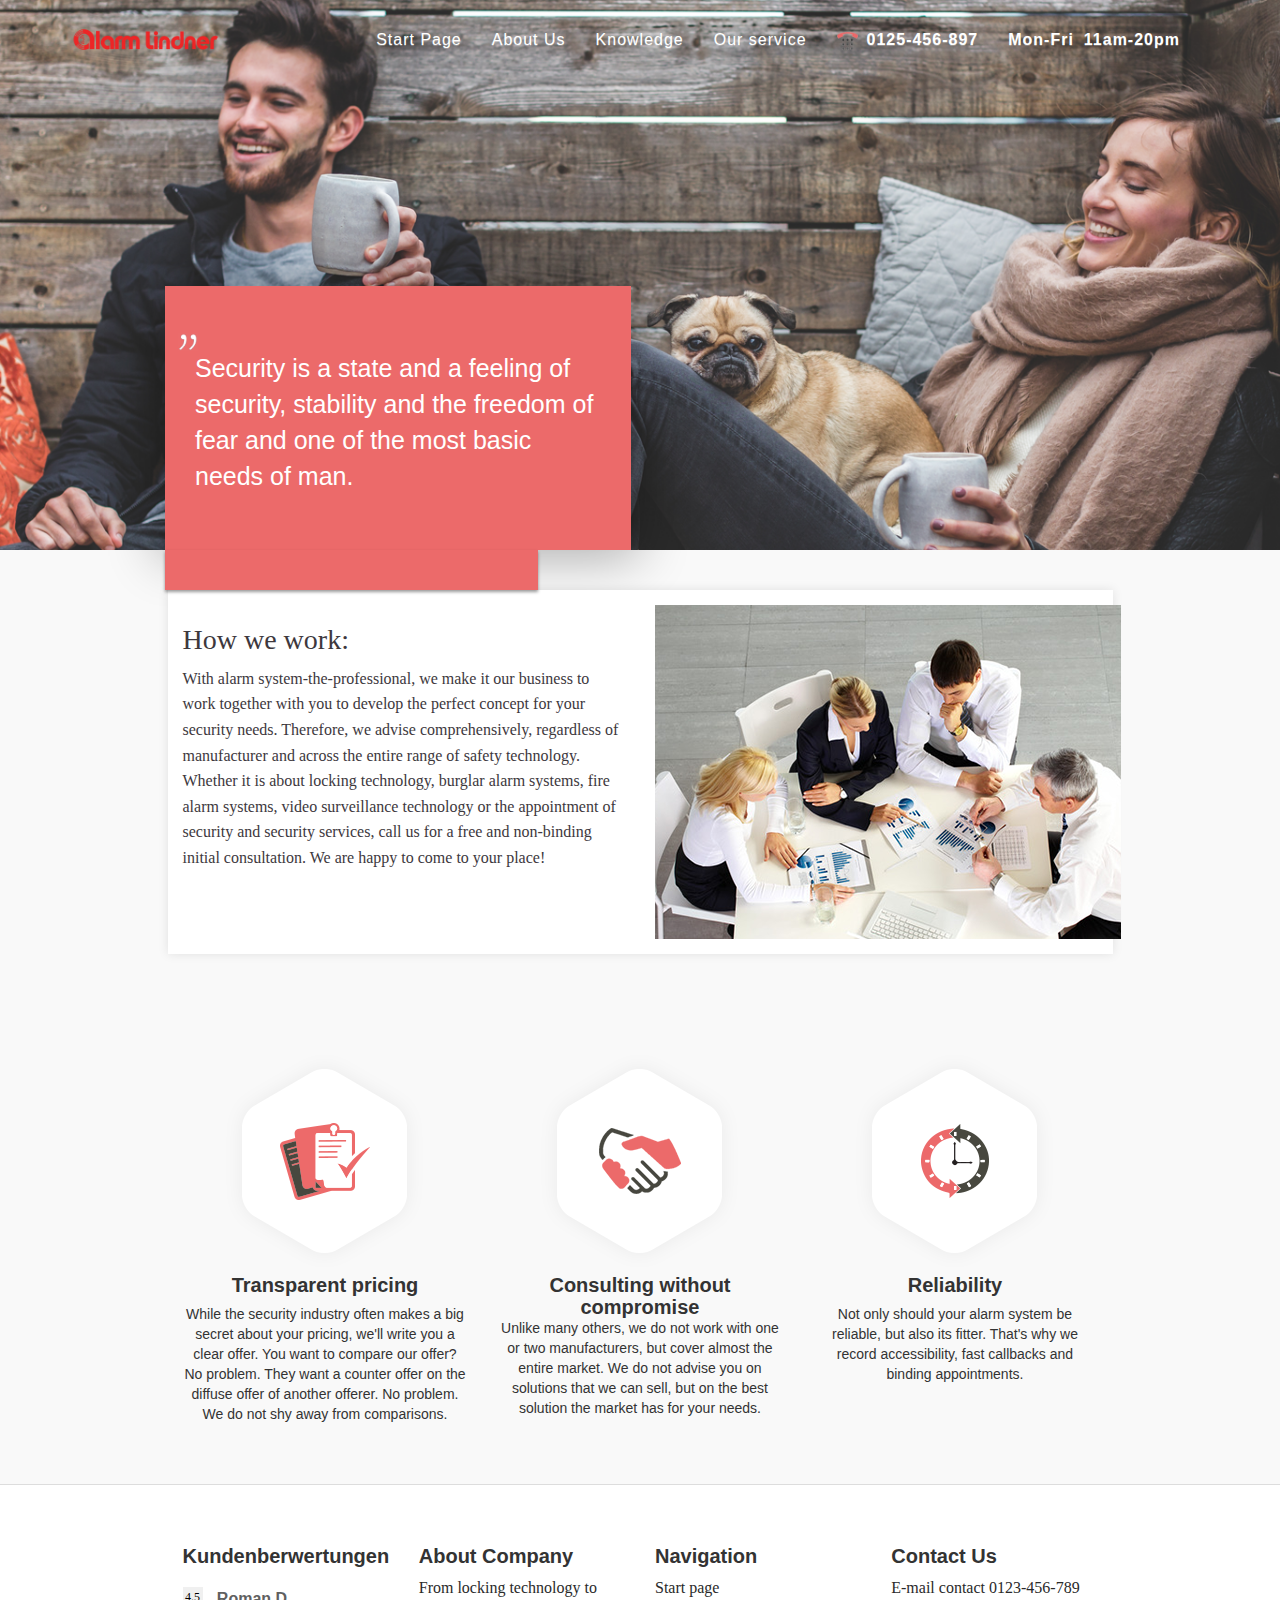
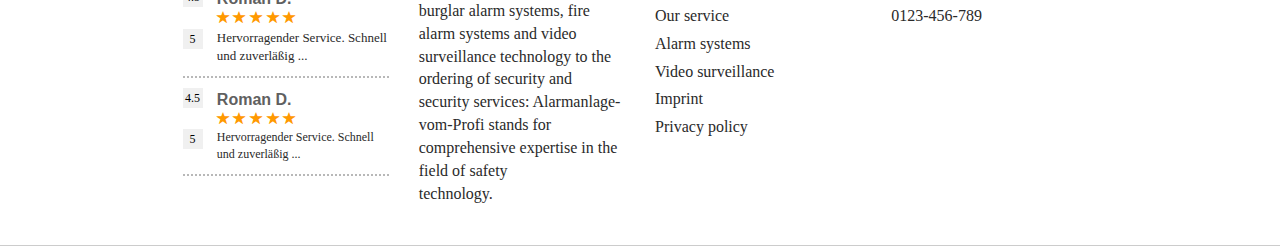
==== about_us.html @ 0653165f "second commit" ====
<!DOCTYPE html>
<html lang="en">
  <head>
    <meta charset="utf-8">
    <meta http-equiv="X-UA-Compatible" content="IE=edge">
    <meta name="viewport" content="width=device-width, initial-scale=1">
    <!-- The above 3 meta tags *must* come first in the head; any other head content must come *after* these tags -->
    <title>About Us</title>

    <!-- Bootstrap -->
    <link href="css/bootstrap.min.css" rel="stylesheet">
    <link href="css/bootstrap-theme.min.css" rel="stylesheet">
	 <link href="font-awesome/css/font-awesome.min.css" rel="stylesheet">
	<link rel="stylesheet" type="text/css" href="css/style.css">
    <!-- HTML5 shim and Respond.js for IE8 support of HTML5 elements and media queries -->
    <!-- WARNING: Respond.js doesn't work if you view the page via file:// -->
    <!--[if lt IE 9]>
      <script src="js/assets/html5shiv.min"></script>
      <script src="js/assets/respond.min"></script>
    <![endif]-->
  </head>
  <body>
	<main class="st-wrapper">
		<header class="st-header">
		<nav class="navbar navbar-default">
			<div class="container">
				<div class="row">
					<div class="col-md-12">
						<!-- Brand and toggle get grouped for better mobile display -->
						<div class="navbar-header">
							<button type="button" class="navbar-toggle collapsed" data-toggle="collapse" data-target="#bs-example-navbar-collapse-1" aria-expanded="false">
								<span class="sr-only">Toggle navigation</span>
								<span class="icon-bar"></span>
								<span class="icon-bar"></span>
								<span class="icon-bar"></span>
							</button>
							<div class="navbar-brand">
								<img src="images/logo.png" class="img-responsive">
							</div>
						</div>
						
						<div class="collapse navbar-collapse menu" id="bs-example-navbar-collapse-1">
							<ul class="nav navbar-nav navbar-right">
								<li><a href="index.html" class="active">Start Page</a></li>
								<li><a href="about_us.html">About Us</a></li>
							
              
              <li class="dropdown">


  <a href="knowledge.html">Knowledge</a>
  <div class="dropdown-content">
    <a href="alarm_system.html">Alarm system</a>
    <a href="video_surveillance.html">Video surveillance</a>
    <a href="fire_alarmsystem.html">Fire alarm system</a>
      <a href="fog_system.html">Fog system</a>
  </div>
</li>


                <li><a href="index.html">Our service</a></li>
                <li><a href="#" class="" style="font-weight: 600;"><span style="padding-right: 5px;"> <img src="images/phn-one.png" style="width: 25px; padding-right: 4px;"></span>0125-456-897</a></li>
                <li><a href="#" style="font-weight: 600;"><span style="padding-right: 10px;">Mon-Fri</span>11am-20pm</a></li>
							</ul>
						</div>
					</div>
				</div>
			</div>
		</nav>
	</header>

	<div class="banner">
		<div class="container">
			<div class="row">
				<div class="outer_wrapper">
					<div class="box_ box-bottom">
						<img src="images/citation.png" class="citation">
						<p class="security">Security is a state and a feeling
						of security, stability and the freedom of fear and one of the most basic needs of man.</p>
					</div>
				</div>
			</div>
		</div>
	</div>
<div class="citationContainer">
</div>
<div class="alrm-system">
  <div class="container">
    <div class="row">
       <div class="col-lg-10 col-lg-offset-1">
         <div class="about-contant">
           <div class="row">
           <div class="col-md-6">
             <div class="colm">
           <h1>How we work:</h1>
         
           <p class="about_p">With alarm system-the-professional, we make it our business to work 
together with you to develop the perfect concept for your security 
needs. Therefore, we advise comprehensively, regardless of 
manufacturer and across the entire range of safety technology. 
Whether it is about locking technology, burglar alarm systems, 
fire alarm systems, video surveillance technology or the appointment 
of security and security services, call us for a free and non-binding 
initial consultation. We are happy to come to your place!
           </p>
             </div>
           </div>
           <div class="col-md-6">
              <div class="colm">
                <div class="about_img">
                  <img src="images/about_img.png">
                </div>
              </div>
           </div>
           </div>
         </div>

<div class="col-xs-12 col-sm-4 col-md-4 col-lg-4">
               <div class="colm">
                    <div class="icon_img">
                        <img src="images/transprent_img.png">
                    <h2>Transparent pricing</h2>
                       <p style="margin-top: 30px;">While the security industry often makes a big secret about your pricing, we'll write you a clear offer. You want to compare our offer? No problem. They want a counter offer on the diffuse offer of another offerer. No problem. We do not shy away from comparisons.
                        </p>   
                </div>
            </div>
        </div>



       <div class="col-xs-12 col-sm-4 col-md-4 col-lg-4">
               <div class="colm">
                    <div class="icon_img">
                        <img src="images/consulting_img.png">
                    <h2>Consulting without compromise</h2>
                       <p style="margin-top: 30px;">Unlike many others, we do not work with one or two manufacturers, but cover almost the entire market. We do not advise you on solutions that we can sell, but on the best solution the market has for your needs.
                      </p>   
                </div>
            </div>
        </div>

        <div class="col-xs-12 col-sm-4 col-md-4 col-lg-4">
               <div class="colm">
                    <div class="icon_img">
                        <img src="images/reliability_img.png">
                    <h2>Reliability</h2>
                       <p style="margin-top: 30px;">Not only should your alarm system be reliable, but also its fitter. That's why we record accessibility, fast callbacks and binding appointments.
                        </p>   
                </div>
            </div>
        </div>

        

                
                
                


       </div>
    </div>
  </div>
</div>

<div class="about footerbott">
</div>
	<!--/.footer open-->

<footer>
    <div class="footer" id="footer">
        <div class="container">
            <div class="row">
               <div class="footergap">
               <div class="col-lg-10 col-lg-offset-1">
                <div class="col-xs-12 col-sm-6 col-md-6 col-lg-3">
									<div class="footerBody">
                    <h2> Kundenberwertungen </h2>
										<div class="ratingPoints">
            
											<div class="col-sm-2" style="padding: 0px;">
    <div class="ratingTop">4.5</div>
</div>
<div class="col-sm-10" style="padding:0px">
  <div class="ratingBottom" style="font-size:16px" color:"#606060"><h3>Roman D.</h3></div>
    
    <div class="ratng">
    	<span class="stars"> 

        <ul style=" color: #f90;">
        <li class="glyphicon glyphicon-star"></li>
        <li class="glyphicon glyphicon-star"></li>
        <li class="glyphicon glyphicon-star"></li>
        <li class="glyphicon glyphicon-star"></li>
        <li class="glyphicon glyphicon-star"></li>
        </ul>
        </span>
      </div>
    
</div>

<div class="col-sm-2" style="padding: 0px;"><div class="ratingTop">5</div></div>
<div class="col-sm-10" style="padding: 0px;">  <p style="font-size:13px" color:"#696868">Hervorragender Service. Schnell und 
													zuverläßig ... </p>
													
</div>

</div>

<div class="ratingPoints">

<div class="col-sm-2" style="padding:0px">
<div class="ratingTop" style="padding: 0px;">4.5</div>
</div>
<div class="col-sm-10" style="padding:0px" >
  <div class="ratingBottom"><h3>Roman D.</h3></div>
    
    <div class="ratng">
    	<span class="stars"> 

      <ul style=" color: #f90;">
      <li class="glyphicon glyphicon-star"></li>
      <li class="glyphicon glyphicon-star"></li>
      <li class="glyphicon glyphicon-star"></li>
      <li class="glyphicon glyphicon-star"></li>
      <li class="glyphicon glyphicon-star"></li>
      </ul>
    </span>
    </div>
    
</div>

<div class="col-sm-2" style="padding:0px"><div class="ratingTop" style="padding:0px">5</div></div>
<div class="col-sm-10" style="padding:0px">  <p style="font-size:12px" color:"#696868"="">Hervorragender Service. Schnell und 
													zuverläßig ... </p>
													
													</div>
	
									</div>
									
									</div>
                </div>
                <div class="col-xs-12 col-sm-6 col-md-6 col-lg-3">
                    <h2>About Company</h2>
                    <ul>
                        <li>  <p>From locking technology to burglar alarm systems,
													fire alarm systems and video surveillance technology to the ordering 
													of security and security services: Alarmanlage-vom-Profi stands for
													comprehensive expertise in the field of safety <br>technology. </p> </li>
                    </ul>
                </div>
                <div class="col-xs-12 col-sm-6 col-md-6 col-lg-3">
                    <h2> Navigation </h2>
                    <ul>
                        <li> <p><a href="index.html"> Start page </a> 	</p></li>
                        <li><p> <a href="index.html"> Our service </a>	</p> </li>
                        <li> <p><a href="alarm_system.html"> Alarm systems </a>	</p> </li>
                        <li><p> <a href="video_surveillance.html"> Video surveillance </a>	</p> </li>
												<li><p> <a href="imprint.html"> Imprint </a> </li>
												<li><p> <a href="privacy_policy.html"> Privacy policy </a>	</p> </li>
											
                    </ul>
                </div>
                <div class="col-xs-12 col-sm-6 col-md-6 col-lg-3">
                    <h2> Contact Us </h2>
                    <p><ul>
                        <li> <p> <a href="#"> E-mail contact 0123-456-789 </a>	</p> </li>
                        <li><p>  <a href="#"> 0123-456-789 </a>	</p> </li>
                 
                    </ul>
										   </p>
                </div>
               </div>
            </div>
            </div>
            <!--/.row--> 
        </div>
        <!--/.container--> 
    </div>
    <!--/.footer-->
</footer>










</main>
  <!-- jQuery (necessary for Bootstrap's JavaScript plugins) -->
    <script src="js/jquery.min.js"></script>
    <!-- Include all compiled plugins (below), or include individual files as needed -->
    <script src="js/bootstrap.min.js"></script>
    <script type="text/javascript">
             $(window).scroll(function() {
      if ($(this).scrollTop() > 1){  
          $('.st-header').addClass("sticky");
        }
        else{
          $('.st-header').removeClass("sticky");
        }
      });
    </script>

  </body>
</html>
---- css/style.css ----
import url('https://fonts.googleapis.com/css?family=Roboto:100,100i,300,300i,400,400i,500,500i,700,700i,900,900i');
import url('https://fonts.googleapis.com/css?family=Source+Sans+Pro:300,400,600,700');
import url('https://fonts.googleapis.com/css?family=Josefin+Sans:400,600,700');
img{
	max-width: 100%;
}
body{
	margin:0px;
	padding: 0px; 
	font-family: 'Source Sans Pro', sans-serif;
	font-weight: 400;
	background-color: #f9f9f9;
}
h2{
	 font-family: 'Source Sans Pro', sans-serif;
	 font-weight: 700;
	 font-size: 20px;
	 margin: 0;
	 width: 100%;
	 float: left;
}
h3{
	font-family: 'Source Sans Pro', sans-serif;
	font-size: 16px;
    width: 100%;
    float: left;
    margin: 0;
    line-height: 23px;
    font-weight: 400;
    color: #2a2a2a;
}
*{
	margin:0px;
	padding:0px;
	-webkit-box-sizing:border-box;
	-moz-box-sizing:border-box;
	-ms-box-sizing:border-box;
	-o-box-sizing:border-box;
	box-sizing:border-box;
}

.alarm-contant .colm{
    width: 100%;
   float: left;
  

}
.alarm-contant .colm .img-sec{
    width: 100%;
    float: left;
}
.alarm-contant .colm .img-sec img{
    width: 100%;
    float: left;
}
.alarm-contant .row{
    display: table;
}
.alarm-contant .col-md-6{
    display: table-cell;
    vertical-align: middle;
    float: none;
}


.st-wrapper{
	width: 100%;
	float:left;
}
.st-header{
    width: 100%;
    position: absolute;
    z-index: 9999;
   
}
.st-header.sticky{
    width: 100%;
    position: fixed;
    box-shadow: 0 0 10px rgba(0,0,0,0.1);
    z-index: 9999;
}
.st-header .navbar-default{
	margin:0px;
	border:none;
	box-shadow:none;
	background: transparent;
    border-radius: 0;
	
}
.st-header.sticky .navbar-default{
   background-color: #fff;  
 
}
.navbar-header .navbar-brand{
	padding: 25px 15px;
	height:auto;
}
.navbar-header .navbar-brand img{
	width: 150px;
    height: auto;
    float: left;
}
.collapse.navbar-collapse ul{
	margin:15px 0px;
}
.collapse.navbar-collapse ul li a:hover{
	color:#161616;

}
.collapse.navbar-collapse ul li a{
	font-weight: 400;
    font-size: 16px;
    letter-spacing: 1px;
   font-family: 'Source Sans Pro', sans-serif;
   color: #fff;
}
.st-header.sticky .collapse.navbar-collapse ul li a{
    color: #ec6a6a;
    background-color: #fff;
   
}

.dropdown-content {
    display: none;
    position: absolute;
    background-color: #ec6a6a;
    min-width: 160px;
    box-shadow: 0px 8px 16px 0px rgba(0,0,0,0.2);
    z-index: 1;
}



.st-header.sticky .collapse.navbar-collapse ul li a:hover{
    color:#161616;
}

/*--index open here--*/

.collapse.navbar-collapse ul li .dropdown-menu>li>a {
    display: block;
    padding: 3px 20px;
    clear: both;
    font-weight: 400;
    line-height: 1.42857143;
    color: #3b3b3b;
    white-space: nowrap;
}




.navbar-nav>li>.dropdown-menu {
    margin-top: 0;
    border-top-left-radius: 0;
    border-top-right-radius: 0;
}

.navbar-right .dropdown-menu {
    right: 0;
    left: auto;
}


.bekanntlogo{
	
	background-color: rgb(204, 204, 204);
    width: 100%;
    float: left;
	margin-top:75px;
}


.bekanntlogo ul {
    width: 100%;
    float: left;
    text-align: center;
}

.bekanntlogo ul li {
    display: inline-block;
    padding: 15px 15px;
}

.bekanntlogo li {
    display: inline;
}


/*--index end here--*/



/*--header end here--*/

.banner{
	background: url(../images/baner.png) top center no-repeat;
	height: 550px;
	width: 100%;
	background-size:cover; 
    width:100%;
    position: relative;
}




.banner1{
	background: url(../images/alarmanlage_2.jpg) top center no-repeat;
	height: 550px;
	width: 100%;
	background-size:cover; 
    width:100%;
    position: relative;
}

.banner2{
	background: url(../images/camerabg.jpg) top center no-repeat;
	height: 550px;
	width: 100%;
	background-size:cover; 
    width:100%;
    position: relative;
}


.banner-box .input-hidden {
  position: absolute;
  left: -9999px;
}
.banner-box input[type=radio]:checked + label {
  border: 2px solid #ec6a6a;
  
}
.banner-box input[type=radio] + label {
  
  width: 100%;
  height: 113px;
  transition: 500ms all;
  background-color: #f9f9f9;
  position: relative;
  cursor: pointer;
  margin-bottom: 15px;
}
.banner-box input[type=radio] + label>img{
	position: absolute;
	top: 0;
	bottom: 0;
	left: 0;
	right: 0;
	margin: auto;
}
.banner-box input[type=radio] + label:hover{
	border: 2px solid #ec6a6a;

}
.banner-box{
	width: 460px;
    margin: auto;
    background-color: #fff;
    padding: 30px;
    /*height: 365px;*/
    position: absolute;
    top: 20%;
  
    left: 0;
    right: 0;

}
.banner-box h1{
	font-family: 'Josefin Sans', sans-serif;
	font-weight: 700;
	font-size: 21px;
	margin: 0 0 25px 0;
	text-align: center;width: 100%;
	float: left;
}
.banner-box h2{
	text-align: center;
}
.banner-box .btnsec{
	width: 100%;
    float: left;
    text-align: center;
}
.banner-box .btnsec button{
	border: none;
    background-color: #ec6a6a;
    margin: 20px 0 0 0;
    width: 216px;
    font-size: 14px;
    text-transform: uppercase;
    color: #fff;
    float: none;
    height: 50px;
}
.banner-box .btnsec button:hover{
	background-color: #e24e4e;
}
.banner-bottom{
	width: 100%;
	float: left;
	background-color: #fff;
}
.banner-bottom .image-sec{
	width: 100%;
	float: left;
	text-align: center;
	padding: 23px 0px;
}
/*services section css include here*/
.alrm-srvc{
	width: 100%;
	float: left;
	background-color: #f9f9f9;
	padding: 70px 0px
}
.alrm-srvc h1{
	width: 100%;
	float: left;
	text-align: center;
	color: #010101;
	font-size: 28px;
	font-family: 'Source Sans Pro', sans-serif;
	line-height: 39px;
    margin-bottom: 70px;
    margin-top: 0;

}
.alrm-srvc ul{
	width: 100%;
    float: left;
    list-style-type: none;
}
.alrm-srvc ul li{
	width: 100%;
	float: left;
}
.alrm-srvc ul li .leftsec{
	width: 50%;
    float: left;
    display: table;
    vertical-align: middle;
    padding-right: 35px;
}
.alrm-srvc ul li .leftsec .textsec{
	width:auto;
    display: table-cell;
    vertical-align: middle;
    height: min-content;

}
.alrm-srvc ul li .leftsec .textsec h2{
	text-align: right;
}
.alrm-srvc ul li .leftsec .textsec h3{
	text-align: right;
	
}
.alrm-srvc ul li .leftsec .image-sec{
	width: 172px;
	float: left;
	padding-left: 22px;
}
.alrm-srvc ul li .rightsec{
	width: 50%;
	float: right;
	display: table;
    vertical-align: middle;
    padding-left: 35px;
}
.alrm-srvc ul li .rightsec .textsec{
	width:auto;
    display: table-cell;
    vertical-align: middle;
    height: min-content;
}
.alrm-srvc ul li .rightsec .image-sec{
	width: 172px;
	float: left;
	padding-right: 22px;
	text-align: right;
}
.alrm-srvc ul li .rightsec .textsec h2{
	text-align: left;
}
.alrm-srvc ul li .rightsec .textsec h3{
	text-align: left;
	line-height: 23px;
}
/*vedio section include here*/
.vedio-section{
	width: 100%;
    float: left;
    background-color: #f9f9f9;
}
.vedio-section a{
	width: 100%;
    float: left;
    color: #e01717;
    text-decoration: none;
}
.vedio-section a h5{
	font-family: 'Source Sans Pro', sans-serif;
    font-size: 16px;
}
.vedio-section p{
	width: 100%;
	float: left;
	color: #939393;
	margin: 10px 0 15px 0;
    font-family: 'Source Sans Pro', sans-serif;
}
.vedio-section .vedio-main{
	width: 100%;
	float: left;
	position: relative;
}
.vedio-section .vedio-main .imgtop{
	position: absolute;
    left: 0;
    top: 1px;
}
.vedio-section .vedio-sec{
	background-color: #fff;
    width: calc(100% - 99px);
    float: right;
    position: relative;
    padding: 13px;
    box-shadow: 0 0 10px rgba(0,0,0,0.1);
}
.vedio-section .vedio-sec .image-sec{
	width: 50%;
    float: left;
    position: relative;
    left: -115px;
}
.vedio-section .vedio-sec .image-sec img{
	width: 480px;
    height: 250px;
}
.vedio-section .vedio-sec .text-sec{
	width: 50%;
	float: left;
	padding-top: 10px;
}
/*alarm section include here*/
.alarm-section{
	width: 100%;
    float: left;
    background-color: #f9f9f9;
    padding-top: 70px;
}
.alarm-section a{
	width: 100%;
    float: left;
    color: #e01717;
    text-decoration: none;
}
.alarm-section a h5{
	font-family: 'Source Sans Pro', sans-serif;
    font-size: 16px;
}
.alarm-section .alarm-main{
	width: 100%;
	float: left;
	position: relative;
}
.alarm-section .alarm-main .imgtop{
	position: absolute;
	top: 0px;
	right: 2px;
}
.alarm-section .alarm-sec{
	background-color: #fff;
    width: calc(100% - 99px);
    float: left;
    position: relative;
    padding: 13px;
    box-shadow: 0 0 10px rgba(0,0,0,0.1);
}
.alarm-section .alarm-sec .image-sec{
	width: 50%;
    float: left;
    position: relative;
    right: -115px;
}
.alarm-section .alarm-sec .image-sec img{
	width: 480px;
    height: 250px;
}
.alarm-section .alarm-sec .text-sec{
	width: 50%;
	float: left;
	padding: 10px 0 0 10px;
}
.alarm-section p{
	width: 100%;
	float: left;
	color: #939393;
	margin: 10px 0 15px 0;
    font-family: 'Source Sans Pro', sans-serif;
}
/*alrm system page css include here*/
.alrm-system{
	width: 100%;
	float: left;
	padding: 30px 0px;
}
.alrm-system .alarm-contant{
	width: 100%;
    float: left;
    background-color: #fff;
    padding: 15px;
    box-shadow: 0 0 10px rgba(0,0,0,0.1);
    border-bottom: 1px solid #ec6a6a;
    margin: 15px 0;
}
.alrm-system .alarm-contant h1{
	font-size: 20px;
	color: #0e0e0e;
	font-family: 'Source Sans Pro', sans-serif;
	width: 100%;
	float: left;
	margin: 0;
	font-weight: 700;
}
.alrm-system .alarm-contant .headingtop{
	width: 100%;
    float: left;
    position: relative;
}
.alrm-system .alarm-contant .headingtop:before{
	content: '';
    position: absolute;
    height: 100%;
    width: 2px;
    left: -6px;
    top: 0px;
    background: #ec6a6a;
}
.alrm-system .alarm-contant p{
	font-size: 16px;
	line-height: 25px;
	width: 100%;
	float: left;
	margin: 15px 0;
	font-family: 'Source Sans Pro', sans-serif;
    font-weight: 400;
    color:#2a2a2a;
}


/*fire alrmsystem */


/*.img-sec{
	width: 100%;
    float: left;
    margin-top: 24px;
}*/



/*fire alrmsystem  end*/



/* knowledge page*/



/*fire alrmsystem  end*/


/*about us page*/




.banner .outer_wrapper{
	width: 100%;
    display: table;
    position: relative;
    height: 550px;
}
.banner .outer_wrapper .box_{
	width: 466px;
    background-color: #ec6a6a;
    padding: 30px;
    height: 264px;
    position: absolute;
    bottom: 0;
    left: 110px;
	top: auto;
}
.banner .outer_wrapper .box_:after{
	content: '';
    position: absolute;
    width: 80%;
    height: 40px;
    background-color: #ec6a6a;
    left: 0;
    bottom: -40px;
    z-index: 999;
    box-shadow: 0px 2px 3px rgba(0, 0, 0, 0.4);
}




 .about-contant {
    width: 100%;
    float: left;
    background-color: #fff;
    padding: 15px;
    box-shadow: 0 0 10px rgba(0,0,0,0.1);
    margin: 95px 0;
 }

.about_img {
	width: 100%;
    float: left;
}

.alrm-system {
    width: 100%;
    float: left;
    padding: 60px 0px 50px 0px;
	}


.about_p{
	font-size: 16px;
	 font-family: "Source Sans Pro";
	font-weight: 500;
	color:#3d383d;
    line-height: 160%
	}


.icon_img {
    text-align: center;
}

 
.colm h1 {
	font-size: 28px;
	 font-family: "Source Sans Pro";
	font-weight: 500;
	color:#3d383d;
  
	}


	.box_{
	width: 466px;
    margin: auto;
    background-color:#ec6a6a;
    padding: 30px;
    height: 264px;
    position: absolute;
    top: 367px;
    bottom: 0;
    left: 201px;
	box-shadow: 0 0 49.59px 7.41px rgba(0,0,0,.32);
	}

	.box_ h2{
	font-family: 'Source Sans Pro';
    margin: 0;
    color: #fff;
    text-align: -webkit-match-parent;
    float: left;
    width: 100%;
	vertical-align: middle;

	}
	.security {
    width: 100%;
    float: left;
    font-size: 25px;
    color: #fff;
	}


	.citation{
	    width: 20px;
    margin-left: -17px;
    margin-top: 17px;
}
.citationContainer {
    width: 100%;
    padding: 50px;
    margin-top: -215px;
    font-size: 21px;
    color: #fff;
    background-color: #06b1c9;
}

/*  about pag end*/




/*Florian  process 1st multi page*/

#ex1Slider .slider-selection {
	background: #575757;
	}



.med input[type=text], select {
    width: 155px;
    padding: 12px 20px;
    margin: 8px 0;
    display: inline-block;
    border: 1px solid #ccc;
    border-radius: 4px;
    box-sizing: border-box;
}


.med{
	text-align: center;
    
}






/*Florian  process 1st multi page end*/

.boxsize_inner{
	width: 100%;float: left;
}




/*Florian  process 2rd multi page*/

.banner-box2nd {
   widows: 100%;
   float:left;
    margin: auto;
    background-color: #fff;
    padding: 30px;
    height: 491px;
	width: 960px;
    position: absolute;
    top: 0;
    bottom: 0;
    left: 0;
    right: 0;
	box-shadow: 0 0 49.59px 7.41px rgba(0,0,0,.32);
}
.bgcolor {
	background-color: #efefef;
	width: 100%;
	float: left;
	height: 56px;
	margin-top: 85px;
}
	
.boxsize {

	width: 100%;
	float: left;    
    transition: 500ms all;
    background-color: #f9f9f9;
    position: relative;
    cursor: pointer;
    margin-bottom: 15px;
	padding: 20px 10px;
    
}

.dropbtn {
   
    color: white;
    padding: 16px;
    font-size: 16px;
    border: none;
    cursor: pointer;
}

.dropdown {
    position: relative;
    display: inline-block;
}

.dropdown-content {
    display: none;
    position: absolute;
    background-color: #ec6a6a;
    min-width: 160px;
    box-shadow: 0px 8px 16px 0px rgba(0,0,0,0.2);
    z-index: 1;
}

.dropdown-content a {
    color: black;
    padding: 12px 16px;
    text-decoration: none;
    display: block;
}

.dropdown-content a:hover {background-color: #f1f1f1}

.dropdown:hover .dropdown-content {
    display: block;
}

.dropdown:hover .dropbtn {
    background-color: #fff;
	color: #000;
}


.banner-box .btncon {
    width: 100%;
    float: left;
    text-align: center;
    margin-top: 26px;
}


.banner-box .btncon button {
    border: none;
    background-color: #ec6a6a;
    margin: 20px 0 0 0;
    width: 216px;
    font-size: 14px;
    text-transform: lowercase;
    color: #fff;
    float: none;
    height: 50px;
	}


.banner-box input[type=radio] + label {
    width: 100%;
    height: 90px;
    transition: 500ms all;
    background-color: #f9f9f9;
    position: relative;
    cursor: pointer;
    margin-bottom: 15px;
}


.boxsize input[type=radio] + label {
    width: 100%;
    height: 150px;
    transition: 500ms all;
    background-color: #f9f9f9;
    position: relative;
    cursor: pointer;
    margin-bottom: 15px;
}




/*Florian  process 5th multi page end*/


.kfwContainer.small, small {
    font-size: 100%;
}


.formFinalFormHeader {
    text-align: center;
	}


table {
    background-color: transparent;
}

table {
    border-spacing: 0;
    border-collapse: collapse;
	}


tbody {

    box-sizing: border-box;
}


.registerForm td {
    padding: 8px;

}

.registerForm input[type=radio] {
    box-sizing: border-box;
    padding: 0;	
	margin: 4px 0 0;
    margin-top: 1px\9;
    line-height: normal;
	}

.registerForm tr {
    box-sizing: border-box;

}


.form-control {
    width: 100%;
    height: 34px;
    padding: 6px 12px;
    background-color: #fff;
    background-image: none;
    border: 1px solid #ccc;
    border-radius: 4px;
    box-shadow: inset 0 1px 1px rgba(0,0,0,.075);
    transition: border-color .15s ease-in-out,box-shadow .15s ease-in-out;
}

.form-control, output {
    display: block;
    font-size: 14px;
    line-height: 1.42857143;
    color: #555;
}

span.competentheding{
	    font-size: 16px;
    font-family: Source Sans Pro;
    font-weight: 500;
}
.formFinalForm {
    height: 490px;
    padding: 20px;
    background-color: #f8f8f8;
}



.btn-group-lg>.btn, .btn-lg {
    padding: 10px 16px;
    font-size: 18px;
    line-height: 1.3333333;
    border-radius: 0;
}

.btn-primary {
    color: #fff;
    background-color:  #ec6a6a;
    border-color:  #ec6a6a;
}

.btn {
    display: inline-block;
    padding: 6px 12px;
    margin-bottom: 0;
    font-size: 14px;
    font-weight: 400;
    line-height: 1.42857143;
    text-align: center;
    white-space: nowrap;
    vertical-align: middle;
    -ms-touch-action: manipulation;
    touch-action: manipulation;
    cursor: pointer;
    -webkit-user-select: none;
    -moz-user-select: none;
    -ms-user-select: none;
    user-select: none;
    background-image: none;
    border: 1px solid transparent;
    border-radius: 0;
}




.btn-primary.active.focus, .btn-primary.active:focus, .btn-primary.active:hover, .btn-primary:active.focus, .btn-primary:active:focus, .btn-primary:active:hover, .open>.dropdown-toggle.btn-primary.focus, .open>.dropdown-toggle.btn-primary:focus, .open>.dropdown-toggle.btn-primary:hover {
    color: #fff;
    background-color:#bd3c3c;
    border-color: #bd3c3c;
}




.button#submit .btn-group-lg>.btn, .btn-lg {
    padding: 10px 16px;
    font-size: 18px;
    line-height: 1.3333333;
    border-radius: 0;
}

.btn-primary {
    color: #fff;
    background-color: #ec6a6a;
    border-color: #ec6a6a;
}


button {
    overflow: visible;
}

.button {
    padding: 1px 6px;
}


.tableContainer div {
    outline: none;
}


.formFinalFormHeader h2{

    font-size: 20px;
	margin-top: 0;
    margin-bottom: 40px;
}


.uspTable td {
    padding: 5px;
    font-size: 14px;
}


.formFinalUsp {
    height: 490px;
    padding: 20px;
    background-color: #fff;
}
    
.formSpacer {
    width: 100%;
    border-top: 1px solid #ccc;
}
.formSpacer hr {
    margin-top: 20px;
    margin-bottom: 20px;
    border: 0;
    border-top: 1px solid #f8f8f8;
}
 
.formSpacer hr {
    height: 0;
    box-sizing: content-box;
}

.statementTable td {
    padding: 5px;
}

.statementTable td{
		box-sizing: border-box;
}


.kfwContainer {
    padding: 10px;
    margin-top: 20px;
    background-color: #f8f8f8;
}

.kfwContainer table {
    width: 100%;
}


tbody {
    display: table-row-group;
    vertical-align: middle;
    border-color: inherit;
}


.picprofile{

width: 76px;
}

.kfwContainer td {
    padding: 5px;
    vertical-align: top;
}




/*Florian  process 5th multi page end*/
	
/*Florian  imprint page open*/

.alrm-system .alarm-contant .imprint_1{
    font-size: 16px;
    font-family: Source Sans Pro;
}


.imprint { 
    color:#ec6a6a
    }


.imprint a {
    color: #ec6a6a;
    text-decoration: none;
}

.imprint_alrm-system {
    width: 100%;
    float: left;
    padding: 100px 0px 50px 0px;
}



   .hedingdata h2 {
   font-family: 'Source Sans Pro', sans-serif;
    font-weight: 700;
    font-size: 20px;
    margin: 0;
    width: 100%;
    float: left;
    margin-top: 37px;
}

/*Florian  imprint page end*/


/*Florian  process 2rd multi page*/
/*  footer pag open*/ 


.footergap {
    width: 100%;
    float: left;
    margin: 60px 0px;
}
.footorbo{
	margin-top: 60px
	}


.full {
    width: 100%;    
}
.gap {
	height: 30px;
	width: 100%;
	clear: both;
	display: block;
}
.footer {
	background: #fff;
	height: auto;
	padding: 0px 0px;
	position: relative;
	width: 100%;
	border-bottom: 1px solid #CCCCCC;
	border-top: 1px solid #DDDDDD;
	width: 100%;
	float: left;
}
.footer p {
	margin: 0;
	    font-size: 16px;
    font-family: Source Sans Pro;
    color: #2a2a2a;
}
.footer img {
	max-width: 100%;
}

.footer ul {
	font-size: 13px;
	list-style-type: none;
	margin-left: 0;
	padding-left: 0;
	margin-top: 15px;
	color: #2a2a2a;
	margin: 0;
    padding: 0;
}
.footer ul li a {
	padding: 0 0 5px 0;
	display: block;
}
.footer a {
	color: #2a2a2a;
}
.footer h3{
	font-weight: 600;
    color: #606060;
}
.footer h2{
	margin-bottom: 10px;
}
.supportLi h4 {
	font-size: 20px;
	font-weight: lighter;
	line-height: normal;
	margin-bottom: 0 !important;
	padding-bottom: 0;
}

.ratingPoints a{
	
	margin-left: 36px;
    font-size: 14px;
    font-weight: 700;
    color: #606060;
    font-family: Source Sans Pro;
}
.ratingPoints span {
    height: 12px;
    vertical-align: middle;
    background-color: hsla(0, 0%, 80%,.3);
}


.ratingRow .ratingText {
    display: inline-block;
    padding-left: 5px;
    font-size: 10px;
}

.stars {
    color: #f90;
}

.glyphicon {
    position: relative;
    top: 1px;
    display: inline-block;
    font-family: Glyphicons Halflings;
    font-style: normal;
    font-weight: 400;
    line-height: 1;
    -webkit-font-smoothing: antialiased;
    -moz-osx-font-smoothing: grayscale;
}

.ratingTop {
    height: 20px;
	width: 20px;
    vertical-align: middle;
    background-color: hsla(0,0%,80%,.3);
    font-size: 12px;
    font-family: Source Sans Pro;
    font-weight: 500;
	color: #000000;
	padding: 0px;
	text-align:center;
	line-height: 20px;
}



.ratingRow {
    color: #999;
}

    .footerHeader{
	height: 40px;
    text-align: left;
}

.ratingRow .ratingText {
    display: inline-block;
    padding-left: 5px;
    font-size: 10px;
	}


	.ratingPoints {

    width: 100%;
    float: left;
	padding: 0px;
	border-bottom: 2px dotted #b8b8b8;
	padding:10px 0px;
	}

	.footer a:hover {
   color: #ec6a6a;
   text-decoration :none;

	}


/*.collapse.navbar-collapse.menu ul li a{color:#fff;}*/

/*.collapse.navbar-collapse.menu ul li a:hover { color:#fff;}*/


.navbar-default .menu .navbar-nav>.open>a,.navbar-default .menu .navbar-nav>.open>a:focus,.navbar-default .menu .navbar-nav>.open>a:hover { background-color:#ec6a6a; color:#fff; background-image:none;}

.menu .dropdown-menu>li>a:focus,.menu .dropdown-menu>li>a:hover  { background-color:#ec6a6a; color:#fff; background-image:none;}


/*footer-bottom end*/


/*/////-----------------index 12/1/2017----------------\\\\\*/



/*li.dropbtn {
    background-color: #4CAF50;
    color: red;
    padding: 16px;
    font-size: 16px;
    border: none;
    cursor: pointer;
}*/

/*li.dropdown {
    position: relative;
    display: inline-block;
}*/

/*li.dropdown-content {
    display: none;
    position: absolute;
    background-color: #ec6a6a !important;
    min-width: 160px;
    box-shadow: 0px 8px 16px 0px rgba(0,0,0,0.2);
    z-index: 1;
}*/

li.dropdown-content a {
    color: black;
    padding: 12px 16px;
    text-decoration: none;
    display: block;
}

li.dropdown-content a:hover {background-color: transparent;}

li.dropdown:hover .dropdown-content {
    display: block;
}

.dropbtn{
    background-color: transparent;
}

li.dropdown:hover {

    background-color:transparent;
}





navbar navbar-default .fire-hdr{

    background-color: #fff;
  
}
.header-color .st-header{
    background-color: #fff;
    width: 100%;
    box-shadow: 0 0 10px rgba(0,0,0,0.1);
}
.header-color .collapse.navbar-collapse ul li a {
    color: #ec6a6a;
}
 .footergap .col-sm-6{ height: 240px;}




@media only screen and (max-width: 1200px) {
	.collapse.navbar-collapse.menu ul li a{   padding:0px 9px;  }
	
}

@media only screen and (max-width: 1024px) {
	.collapse.navbar-collapse.menu ul li a {font-size:12px; padding:0px 6px; margin:18px 0}
	
	
	.alarm-section .alarm-main .imgtop { display:none;}
	.vedio-section .vedio-sec .image-sec {left:0;}
	.alarm-section .alarm-sec .image-sec {right:0;}
	.vedio-section .vedio-main .imgtop { display:none;}
	.alarm-section .alarm-sec  { width:calc(100% - 40px);}
	.vedio-section .vedio-sec { width:100%;}
	.vedio-section .vedio-sec .text-sec { padding:20px;}
	.alrm-srvc ul li .rightsec {padding-left:0}
   

}

@media only screen and (max-width: 991px) {
	.vedio-section .vedio-sec .text-sec{padding: 0 0 0 10px;}
    .alarm-section .alarm-sec .text-sec{padding: 0px 10px 0 0px;}
    .collapse.navbar-collapse.menu ul li a {font-size:12px; padding:0px 4px; margin:18px 0}
   
	
}

@media only screen and (max-width: 768px) {
	
	.vedio-section .vedio-sec .text-sec{padding: 0 0 0 10px;}
    .alarm-section .alarm-sec .text-sec{padding: 0px 10px 0 0px;}
  
	
	
	
	
}
/*@media only screen and (max-width: 767px) {
    .navbar-default {background-color: #fff !important; }
    .st-header .collapse.navbar-collapse ul li a{color: #ec6a6a;background-color: #fff;}
    .st-header .collapse.navbar-collapse ul li a:hover{color:#161616;}
}*/

@media only screen and (max-width: 767px) {
	
	.navbar-default {background-color: #fff !important; }
    .st-header .collapse.navbar-collapse ul li a{color: #ec6a6a;background-color: #fff;}
    .st-header .collapse.navbar-collapse ul li a:hover{color:#161616;}
	.banner-box{bottom: 25px;top: auto;width: 90% !important;height: min-content !important; }
    .banner-box input[type=radio] + label{ height: 60px; }
	.banner-bottom .image-sec { padding:23px 14px;}
	.alrm-srvc { padding:35px 0px}
	.alrm-srvc ul li .leftsec, .alrm-srvc ul li .rightsec { width:100%; }
	.vedio-section .vedio-sec .text-sec, .vedio-section .vedio-sec .image-sec { width:100%; left:0;}
	.alarm-section .alarm-sec .text-sec, .alarm-section .alarm-sec .image-sec { width:100%; right:0}
	.vedio-section .vedio-main .imgtop { display:none;}
	.vedio-section .vedio-sec, .alarm-section .alarm-sec {width:100%;}
	.alarm-section .alarm-main .imgtop { display:none;}
	.alarm-section .alarm-sec .image-sec img, .vedio-section .vedio-sec .image-sec img { height:auto; width:auto;}
	.footer p { text-align:center;}
	.footer h2 { margin-top:20px; text-align:center;}
	.footergap { margin-top:0;}
	.footer h3 { text-align:center;}
	.footer ul { text-align:center;}
	.ratingTop { margin:auto;}
	.image-sec img  { width:100%;}
    .footergap .col-sm-6{ height: fit-content;}
	
    .alrm-srvc ul li{ margin: 10px 0px;background-color: rgb(255, 255, 255);padding: 15px 0px;box-shadow: 2px 2px 6px rgba(0, 0, 0, 0.1);border-radius: 5px; }
    .alrm-srvc ul li .leftsec { padding-right: 0px; }
    .alrm-srvc ul li .leftsec .textsec h2 {font-size: 18px;}
    .alrm-srvc ul li .leftsec .textsec h3 { font-size: 13px; line-height: 15px; }
    .alrm-srvc ul li .leftsec .image-sec {width: 110px; }
	.alrm-srvc ul li .leftsec .image-sec img{ width: 75px;filter: drop-shadow(0px 0px 6px rgba(0, 0, 0, 0.1)); }
    .alrm-srvc ul li .rightsec .textsec h2 {font-size: 18px;}
    .alrm-srvc ul li .rightsec .textsec h3 { font-size: 13px; line-height: 15px; }
    .alrm-srvc ul li .rightsec .image-sec { width: 110px; }
	.alrm-srvc ul li .rightsec .image-sec img{ width: 75px; float: right;filter: drop-shadow(0px 0px 6px rgba(0, 0, 0, 0.1)); }
    .alarm-contant .col-md-6{ display: block; }


}

@media only screen and (max-width: 320px) {
	.navbar-default {background-color: #fff !important; }
    .st-header .collapse.navbar-collapse ul li a{color: #ec6a6a;background-color: #fff;}
    .st-header .collapse.navbar-collapse ul li a:hover{color:#161616;}
	.banner-box{ bottom: 25px;top: auto;width: 90% !important;height: min-content; }
    .banner-box input[type=radio] + label{ height: 60px; }
	.banner-bottom .image-sec { padding:23px 14px;}
    .alarm-section{ padding-top: 25px; }
    .bekanntlogo{ margin-top: 25px; }
    .alarm-contant .col-md-6{ display: block; }
     .footergap .col-sm-6{ height: fit-content;}
}
/*.st-header .collapse.navbar-collapse ul li a span img:last-child{
	display:none;
}
.st-header.sticky .collapse.navbar-collapse ul li a span img:first-child{
	display:none;
}

.st-header.sticky .collapse.navbar-collapse ul li a span img:last-child{
	display:inline-block;
}*/
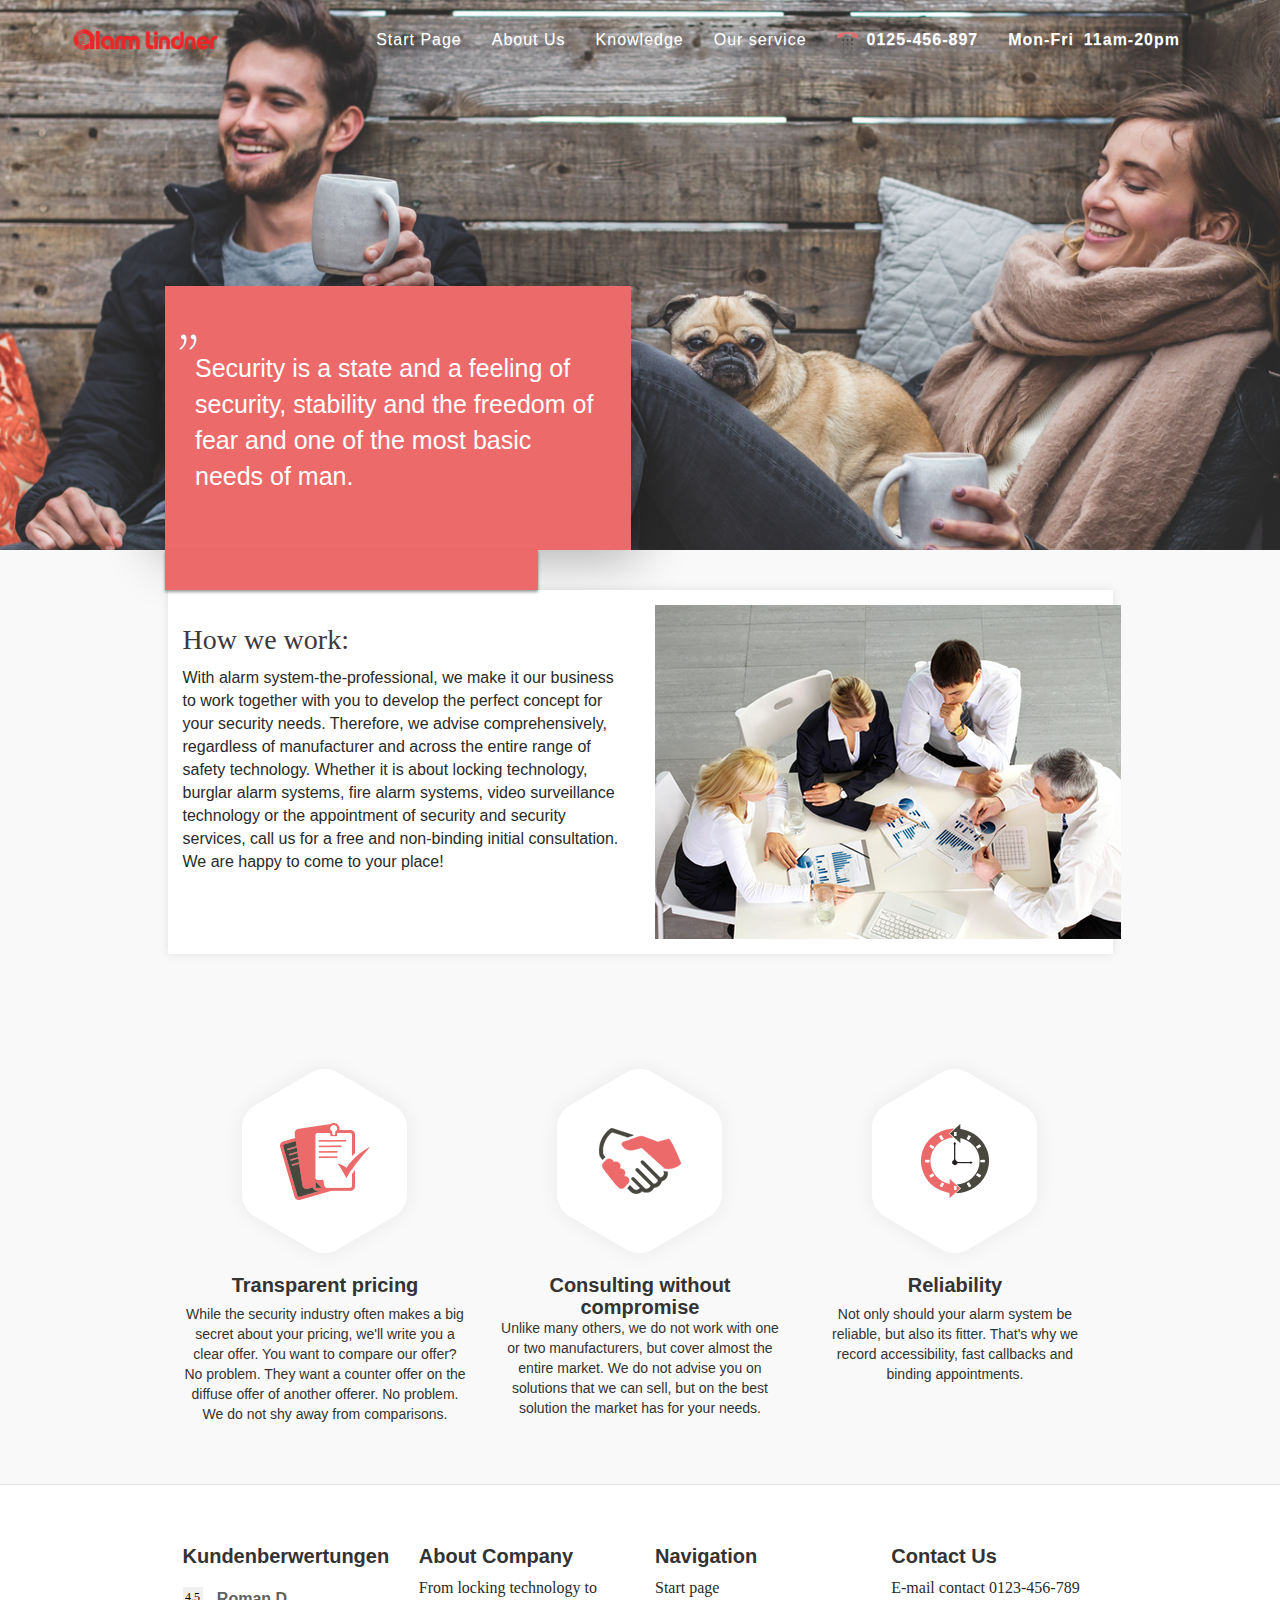
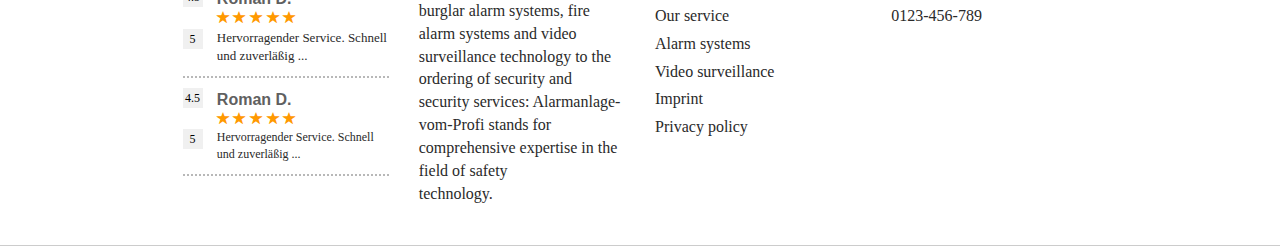
==== commit 3fafcf0b: "add file by direct upload" ====
--- a/about_us.html
+++ b/about_us.html
@@ -1,308 +1,308 @@
-<!DOCTYPE html>
-<html lang="en">
-  <head>
-    <meta charset="utf-8">
-    <meta http-equiv="X-UA-Compatible" content="IE=edge">
-    <meta name="viewport" content="width=device-width, initial-scale=1">
-    <!-- The above 3 meta tags *must* come first in the head; any other head content must come *after* these tags -->
-    <title>About Us</title>
-
-    <!-- Bootstrap -->
-    <link href="css/bootstrap.min.css" rel="stylesheet">
-    <link href="css/bootstrap-theme.min.css" rel="stylesheet">
-	 <link href="font-awesome/css/font-awesome.min.css" rel="stylesheet">
-	<link rel="stylesheet" type="text/css" href="css/style.css">
-    <!-- HTML5 shim and Respond.js for IE8 support of HTML5 elements and media queries -->
-    <!-- WARNING: Respond.js doesn't work if you view the page via file:// -->
-    <!--[if lt IE 9]>
-      <script src="js/assets/html5shiv.min"></script>
-      <script src="js/assets/respond.min"></script>
-    <![endif]-->
-  </head>
-  <body>
-	<main class="st-wrapper">
-		<header class="st-header">
-		<nav class="navbar navbar-default">
-			<div class="container">
-				<div class="row">
-					<div class="col-md-12">
-						<!-- Brand and toggle get grouped for better mobile display -->
-						<div class="navbar-header">
-							<button type="button" class="navbar-toggle collapsed" data-toggle="collapse" data-target="#bs-example-navbar-collapse-1" aria-expanded="false">
-								<span class="sr-only">Toggle navigation</span>
-								<span class="icon-bar"></span>
-								<span class="icon-bar"></span>
-								<span class="icon-bar"></span>
-							</button>
-							<div class="navbar-brand">
-								<img src="images/logo.png" class="img-responsive">
-							</div>
-						</div>
-						
-						<div class="collapse navbar-collapse menu" id="bs-example-navbar-collapse-1">
-							<ul class="nav navbar-nav navbar-right">
-								<li><a href="index.html" class="active">Start Page</a></li>
-								<li><a href="about_us.html">About Us</a></li>
-							
-              
-              <li class="dropdown">
-
-
-  <a href="knowledge.html">Knowledge</a>
-  <div class="dropdown-content">
-    <a href="alarm_system.html">Alarm system</a>
-    <a href="video_surveillance.html">Video surveillance</a>
-    <a href="fire_alarmsystem.html">Fire alarm system</a>
-      <a href="fog_system.html">Fog system</a>
-  </div>
-</li>
-
-
-                <li><a href="index.html">Our service</a></li>
-                <li><a href="#" class="" style="font-weight: 600;"><span style="padding-right: 5px;"> <img src="images/phn-one.png" style="width: 25px; padding-right: 4px;"></span>0125-456-897</a></li>
-                <li><a href="#" style="font-weight: 600;"><span style="padding-right: 10px;">Mon-Fri</span>11am-20pm</a></li>
-							</ul>
-						</div>
-					</div>
-				</div>
-			</div>
-		</nav>
-	</header>
-
-	<div class="banner">
-		<div class="container">
-			<div class="row">
-				<div class="outer_wrapper">
-					<div class="box_ box-bottom">
-						<img src="images/citation.png" class="citation">
-						<p class="security">Security is a state and a feeling
-						of security, stability and the freedom of fear and one of the most basic needs of man.</p>
-					</div>
-				</div>
-			</div>
-		</div>
-	</div>
-<div class="citationContainer">
-</div>
-<div class="alrm-system">
-  <div class="container">
-    <div class="row">
-       <div class="col-lg-10 col-lg-offset-1">
-         <div class="about-contant">
-           <div class="row">
-           <div class="col-md-6">
-             <div class="colm">
-           <h1>How we work:</h1>
-         
-           <p class="about_p">With alarm system-the-professional, we make it our business to work 
-together with you to develop the perfect concept for your security 
-needs. Therefore, we advise comprehensively, regardless of 
-manufacturer and across the entire range of safety technology. 
-Whether it is about locking technology, burglar alarm systems, 
-fire alarm systems, video surveillance technology or the appointment 
-of security and security services, call us for a free and non-binding 
-initial consultation. We are happy to come to your place!
-           </p>
-             </div>
-           </div>
-           <div class="col-md-6">
-              <div class="colm">
-                <div class="about_img">
-                  <img src="images/about_img.png">
-                </div>
-              </div>
-           </div>
-           </div>
-         </div>
-
-<div class="col-xs-12 col-sm-4 col-md-4 col-lg-4">
-               <div class="colm">
-                    <div class="icon_img">
-                        <img src="images/transprent_img.png">
-                    <h2>Transparent pricing</h2>
-                       <p style="margin-top: 30px;">While the security industry often makes a big secret about your pricing, we'll write you a clear offer. You want to compare our offer? No problem. They want a counter offer on the diffuse offer of another offerer. No problem. We do not shy away from comparisons.
-                        </p>   
-                </div>
-            </div>
-        </div>
-
-
-
-       <div class="col-xs-12 col-sm-4 col-md-4 col-lg-4">
-               <div class="colm">
-                    <div class="icon_img">
-                        <img src="images/consulting_img.png">
-                    <h2>Consulting without compromise</h2>
-                       <p style="margin-top: 30px;">Unlike many others, we do not work with one or two manufacturers, but cover almost the entire market. We do not advise you on solutions that we can sell, but on the best solution the market has for your needs.
-                      </p>   
-                </div>
-            </div>
-        </div>
-
-        <div class="col-xs-12 col-sm-4 col-md-4 col-lg-4">
-               <div class="colm">
-                    <div class="icon_img">
-                        <img src="images/reliability_img.png">
-                    <h2>Reliability</h2>
-                       <p style="margin-top: 30px;">Not only should your alarm system be reliable, but also its fitter. That's why we record accessibility, fast callbacks and binding appointments.
-                        </p>   
-                </div>
-            </div>
-        </div>
-
-        
-
-                
-                
-                
-
-
-       </div>
-    </div>
-  </div>
-</div>
-
-<div class="about footerbott">
-</div>
-	<!--/.footer open-->
-
-<footer>
-    <div class="footer" id="footer">
-        <div class="container">
-            <div class="row">
-               <div class="footergap">
-               <div class="col-lg-10 col-lg-offset-1">
-                <div class="col-xs-12 col-sm-6 col-md-6 col-lg-3">
-									<div class="footerBody">
-                    <h2> Kundenberwertungen </h2>
-										<div class="ratingPoints">
-            
-											<div class="col-sm-2" style="padding: 0px;">
-    <div class="ratingTop">4.5</div>
-</div>
-<div class="col-sm-10" style="padding:0px">
-  <div class="ratingBottom" style="font-size:16px" color:"#606060"><h3>Roman D.</h3></div>
-    
-    <div class="ratng">
-    	<span class="stars"> 
-
-        <ul style=" color: #f90;">
-        <li class="glyphicon glyphicon-star"></li>
-        <li class="glyphicon glyphicon-star"></li>
-        <li class="glyphicon glyphicon-star"></li>
-        <li class="glyphicon glyphicon-star"></li>
-        <li class="glyphicon glyphicon-star"></li>
-        </ul>
-        </span>
-      </div>
-    
-</div>
-
-<div class="col-sm-2" style="padding: 0px;"><div class="ratingTop">5</div></div>
-<div class="col-sm-10" style="padding: 0px;">  <p style="font-size:13px" color:"#696868">Hervorragender Service. Schnell und 
-													zuverläßig ... </p>
-													
-</div>
-
-</div>
-
-<div class="ratingPoints">
-
-<div class="col-sm-2" style="padding:0px">
-<div class="ratingTop" style="padding: 0px;">4.5</div>
-</div>
-<div class="col-sm-10" style="padding:0px" >
-  <div class="ratingBottom"><h3>Roman D.</h3></div>
-    
-    <div class="ratng">
-    	<span class="stars"> 
-
-      <ul style=" color: #f90;">
-      <li class="glyphicon glyphicon-star"></li>
-      <li class="glyphicon glyphicon-star"></li>
-      <li class="glyphicon glyphicon-star"></li>
-      <li class="glyphicon glyphicon-star"></li>
-      <li class="glyphicon glyphicon-star"></li>
-      </ul>
-    </span>
-    </div>
-    
-</div>
-
-<div class="col-sm-2" style="padding:0px"><div class="ratingTop" style="padding:0px">5</div></div>
-<div class="col-sm-10" style="padding:0px">  <p style="font-size:12px" color:"#696868"="">Hervorragender Service. Schnell und 
-													zuverläßig ... </p>
-													
-													</div>
-	
-									</div>
-									
-									</div>
-                </div>
-                <div class="col-xs-12 col-sm-6 col-md-6 col-lg-3">
-                    <h2>About Company</h2>
-                    <ul>
-                        <li>  <p>From locking technology to burglar alarm systems,
-													fire alarm systems and video surveillance technology to the ordering 
-													of security and security services: Alarmanlage-vom-Profi stands for
-													comprehensive expertise in the field of safety <br>technology. </p> </li>
-                    </ul>
-                </div>
-                <div class="col-xs-12 col-sm-6 col-md-6 col-lg-3">
-                    <h2> Navigation </h2>
-                    <ul>
-                        <li> <p><a href="index.html"> Start page </a> 	</p></li>
-                        <li><p> <a href="index.html"> Our service </a>	</p> </li>
-                        <li> <p><a href="alarm_system.html"> Alarm systems </a>	</p> </li>
-                        <li><p> <a href="video_surveillance.html"> Video surveillance </a>	</p> </li>
-												<li><p> <a href="imprint.html"> Imprint </a> </li>
-												<li><p> <a href="privacy_policy.html"> Privacy policy </a>	</p> </li>
-											
-                    </ul>
-                </div>
-                <div class="col-xs-12 col-sm-6 col-md-6 col-lg-3">
-                    <h2> Contact Us </h2>
-                    <p><ul>
-                        <li> <p> <a href="#"> E-mail contact 0123-456-789 </a>	</p> </li>
-                        <li><p>  <a href="#"> 0123-456-789 </a>	</p> </li>
-                 
-                    </ul>
-										   </p>
-                </div>
-               </div>
-            </div>
-            </div>
-            <!--/.row--> 
-        </div>
-        <!--/.container--> 
-    </div>
-    <!--/.footer-->
-</footer>
-
-
-
-
-
-
-
-
-
-
-</main>
-  <!-- jQuery (necessary for Bootstrap's JavaScript plugins) -->
-    <script src="js/jquery.min.js"></script>
-    <!-- Include all compiled plugins (below), or include individual files as needed -->
-    <script src="js/bootstrap.min.js"></script>
-    <script type="text/javascript">
-             $(window).scroll(function() {
-      if ($(this).scrollTop() > 1){  
-          $('.st-header').addClass("sticky");
-        }
-        else{
-          $('.st-header').removeClass("sticky");
-        }
-      });
-    </script>
-
-  </body>
+<!DOCTYPE html>
+<html lang="en">
+  <head>
+    <meta charset="utf-8">
+    <meta http-equiv="X-UA-Compatible" content="IE=edge">
+    <meta name="viewport" content="width=device-width, initial-scale=1">
+    <!-- The above 3 meta tags *must* come first in the head; any other head content must come *after* these tags -->
+    <title>About Us</title>
+
+    <!-- Bootstrap -->
+    <link href="css/bootstrap.min.css" rel="stylesheet">
+    <link href="css/bootstrap-theme.min.css" rel="stylesheet">
+	 <link href="font-awesome/css/font-awesome.min.css" rel="stylesheet">
+	<link rel="stylesheet" type="text/css" href="css/style.css">
+    <!-- HTML5 shim and Respond.js for IE8 support of HTML5 elements and media queries -->
+    <!-- WARNING: Respond.js doesn't work if you view the page via file:// -->
+    <!--[if lt IE 9]>
+      <script src="js/assets/html5shiv.min"></script>
+      <script src="js/assets/respond.min"></script>
+    <![endif]-->
+  </head>
+  <body>
+	<main class="st-wrapper">
+		<header class="st-header">
+		<nav class="navbar navbar-default">
+			<div class="container">
+				<div class="row">
+					<div class="col-md-12">
+						<!-- Brand and toggle get grouped for better mobile display -->
+						<div class="navbar-header">
+							<button type="button" class="navbar-toggle collapsed" data-toggle="collapse" data-target="#bs-example-navbar-collapse-1" aria-expanded="false">
+								<span class="sr-only">Toggle navigation</span>
+								<span class="icon-bar"></span>
+								<span class="icon-bar"></span>
+								<span class="icon-bar"></span>
+							</button>
+							<div class="navbar-brand">
+								<img src="images/logo.png" class="img-responsive">
+							</div>
+						</div>
+						
+						<div class="collapse navbar-collapse menu" id="bs-example-navbar-collapse-1">
+							<ul class="nav navbar-nav navbar-right">
+								<li><a href="index.html" class="active">Start Page</a></li>
+								<li><a href="about_us.html">About Us</a></li>
+							
+              
+              <li class="dropdown">
+
+
+  <a href="knowledge.html">Knowledge</a>
+  <div class="dropdown-content">
+    <a href="alarm_system.html">Alarm system</a>
+    <a href="video_surveillance.html">Video surveillance</a>
+    <a href="fire_alarmsystem.html">Fire alarm system</a>
+      <a href="fog_system.html">Fog system</a>
+  </div>
+</li>
+
+
+                <li><a href="index.html">Our service</a></li>
+                <li><a href="#" class="" style="font-weight: 600;"><span style="padding-right: 5px;"> <img src="images/phn-one.png" style="width: 25px; padding-right: 4px;"></span>0125-456-897</a></li>
+                <li><a href="#" style="font-weight: 600;"><span style="padding-right: 10px;">Mon-Fri</span>11am-20pm</a></li>
+							</ul>
+						</div>
+					</div>
+				</div>
+			</div>
+		</nav>
+	</header>
+
+	<div class="banner">
+		<div class="container">
+			<div class="row">
+				<div class="outer_wrapper">
+					<div class="box_ box-bottom">
+						<img src="images/citation.png" class="citation">
+						<p class="security">Security is a state and a feeling
+						of security, stability and the freedom of fear and one of the most basic needs of man.</p>
+					</div>
+				</div>
+			</div>
+		</div>
+	</div>
+<div class="citationContainer">
+</div>
+<div class="alrm-system">
+  <div class="container">
+    <div class="row">
+       <div class="col-lg-10 col-lg-offset-1">
+         <div class="about-contant">
+           <div class="row">
+           <div class="col-md-6">
+             <div class="colm">
+           <h1>How we work:</h1>
+         
+           <h3>With alarm system-the-professional, we make it our business to work 
+together with you to develop the perfect concept for your security 
+needs. Therefore, we advise comprehensively, regardless of 
+manufacturer and across the entire range of safety technology. 
+Whether it is about locking technology, burglar alarm systems, 
+fire alarm systems, video surveillance technology or the appointment 
+of security and security services, call us for a free and non-binding 
+initial consultation. We are happy to come to your place!
+           </h3>
+             </div>
+           </div>
+           <div class="col-md-6">
+              <div class="colm">
+                <div class="about_img">
+                  <img src="images/about_img.png">
+                </div>
+              </div>
+           </div>
+           </div>
+         </div>
+
+<div class="col-xs-12 col-sm-4 col-md-4 col-lg-4">
+               <div class="colm">
+                    <div class="icon_img">
+                        <img src="images/transprent_img.png">
+                    <h2>Transparent pricing</h2>
+                       <p style="margin-top: 30px;">While the security industry often makes a big secret about your pricing, we'll write you a clear offer. You want to compare our offer? No problem. They want a counter offer on the diffuse offer of another offerer. No problem. We do not shy away from comparisons.
+                        </p>   
+                </div>
+            </div>
+        </div>
+
+
+
+       <div class="col-xs-12 col-sm-4 col-md-4 col-lg-4">
+               <div class="colm">
+                    <div class="icon_img">
+                        <img src="images/consulting_img.png">
+                    <h2>Consulting without compromise</h2>
+                       <p style="margin-top: 30px;">Unlike many others, we do not work with one or two manufacturers, but cover almost the entire market. We do not advise you on solutions that we can sell, but on the best solution the market has for your needs.
+                      </p>   
+                </div>
+            </div>
+        </div>
+
+        <div class="col-xs-12 col-sm-4 col-md-4 col-lg-4">
+               <div class="colm">
+                    <div class="icon_img">
+                        <img src="images/reliability_img.png">
+                    <h2>Reliability</h2>
+                       <p style="margin-top: 30px;">Not only should your alarm system be reliable, but also its fitter. That's why we record accessibility, fast callbacks and binding appointments.
+                        </p>   
+                </div>
+            </div>
+        </div>
+
+        
+
+                
+                
+                
+
+
+       </div>
+    </div>
+  </div>
+</div>
+
+<div class="about footerbott">
+</div>
+	<!--/.footer open-->
+
+<footer>
+    <div class="footer" id="footer">
+        <div class="container">
+            <div class="row">
+               <div class="footergap">
+               <div class="col-lg-10 col-lg-offset-1">
+                <div class="col-xs-12 col-sm-6 col-md-6 col-lg-3">
+									<div class="footerBody">
+                    <h2> Kundenberwertungen </h2>
+										<div class="ratingPoints">
+            
+											<div class="col-sm-2" style="padding: 0px;">
+    <div class="ratingTop">4.5</div>
+</div>
+<div class="col-sm-10" style="padding:0px">
+  <div class="ratingBottom" style="font-size:16px" color:"#606060"><h3>Roman D.</h3></div>
+    
+    <div class="ratng">
+    	<span class="stars"> 
+
+        <ul style=" color: #f90;">
+        <li class="glyphicon glyphicon-star"></li>
+        <li class="glyphicon glyphicon-star"></li>
+        <li class="glyphicon glyphicon-star"></li>
+        <li class="glyphicon glyphicon-star"></li>
+        <li class="glyphicon glyphicon-star"></li>
+        </ul>
+        </span>
+      </div>
+    
+</div>
+
+<div class="col-sm-2" style="padding: 0px;"><div class="ratingTop">5</div></div>
+<div class="col-sm-10" style="padding: 0px;">  <p style="font-size:13px" color:"#696868">Hervorragender Service. Schnell und 
+													zuverläßig ... </p>
+													
+</div>
+
+</div>
+
+<div class="ratingPoints">
+
+<div class="col-sm-2" style="padding:0px">
+<div class="ratingTop" style="padding: 0px;">4.5</div>
+</div>
+<div class="col-sm-10" style="padding:0px" >
+  <div class="ratingBottom"><h3>Roman D.</h3></div>
+    
+    <div class="ratng">
+    	<span class="stars"> 
+
+      <ul style=" color: #f90;">
+      <li class="glyphicon glyphicon-star"></li>
+      <li class="glyphicon glyphicon-star"></li>
+      <li class="glyphicon glyphicon-star"></li>
+      <li class="glyphicon glyphicon-star"></li>
+      <li class="glyphicon glyphicon-star"></li>
+      </ul>
+    </span>
+    </div>
+    
+</div>
+
+<div class="col-sm-2" style="padding:0px"><div class="ratingTop" style="padding:0px">5</div></div>
+<div class="col-sm-10" style="padding:0px">  <p style="font-size:12px" color:"#696868"="">Hervorragender Service. Schnell und 
+													zuverläßig ... </p>
+													
+													</div>
+	
+									</div>
+									
+									</div>
+                </div>
+                <div class="col-xs-12 col-sm-6 col-md-6 col-lg-3">
+                    <h2>About Company</h2>
+                    <ul>
+                        <li>  <p>From locking technology to burglar alarm systems,
+													fire alarm systems and video surveillance technology to the ordering 
+													of security and security services: Alarmanlage-vom-Profi stands for
+													comprehensive expertise in the field of safety <br>technology. </p> </li>
+                    </ul>
+                </div>
+                <div class="col-xs-12 col-sm-6 col-md-6 col-lg-3">
+                    <h2> Navigation </h2>
+                    <ul>
+                        <li> <p><a href="index.html"> Start page </a> 	</p></li>
+                        <li><p> <a href="index.html"> Our service </a>	</p> </li>
+                        <li> <p><a href="alarm_system.html"> Alarm systems </a>	</p> </li>
+                        <li><p> <a href="video_surveillance.html"> Video surveillance </a>	</p> </li>
+												<li><p> <a href="imprint.html"> Imprint </a> </li>
+												<li><p> <a href="privacy_policy.html"> Privacy policy </a>	</p> </li>
+											
+                    </ul>
+                </div>
+                <div class="col-xs-12 col-sm-6 col-md-6 col-lg-3">
+                    <h2> Contact Us </h2>
+                    <p><ul>
+                        <li> <p> <a href="#"> E-mail contact 0123-456-789 </a>	</p> </li>
+                        <li><p>  <a href="#"> 0123-456-789 </a>	</p> </li>
+                 
+                    </ul>
+										   </p>
+                </div>
+               </div>
+            </div>
+            </div>
+            <!--/.row--> 
+        </div>
+        <!--/.container--> 
+    </div>
+    <!--/.footer-->
+</footer>
+
+
+
+
+
+
+
+
+
+
+</main>
+  <!-- jQuery (necessary for Bootstrap's JavaScript plugins) -->
+    <script src="js/jquery.min.js"></script>
+    <!-- Include all compiled plugins (below), or include individual files as needed -->
+    <script src="js/bootstrap.min.js"></script>
+    <script type="text/javascript">
+             $(window).scroll(function() {
+      if ($(this).scrollTop() > 1){  
+          $('.st-header').addClass("sticky");
+        }
+        else{
+          $('.st-header').removeClass("sticky");
+        }
+      });
+    </script>
+
+  </body>
 </html>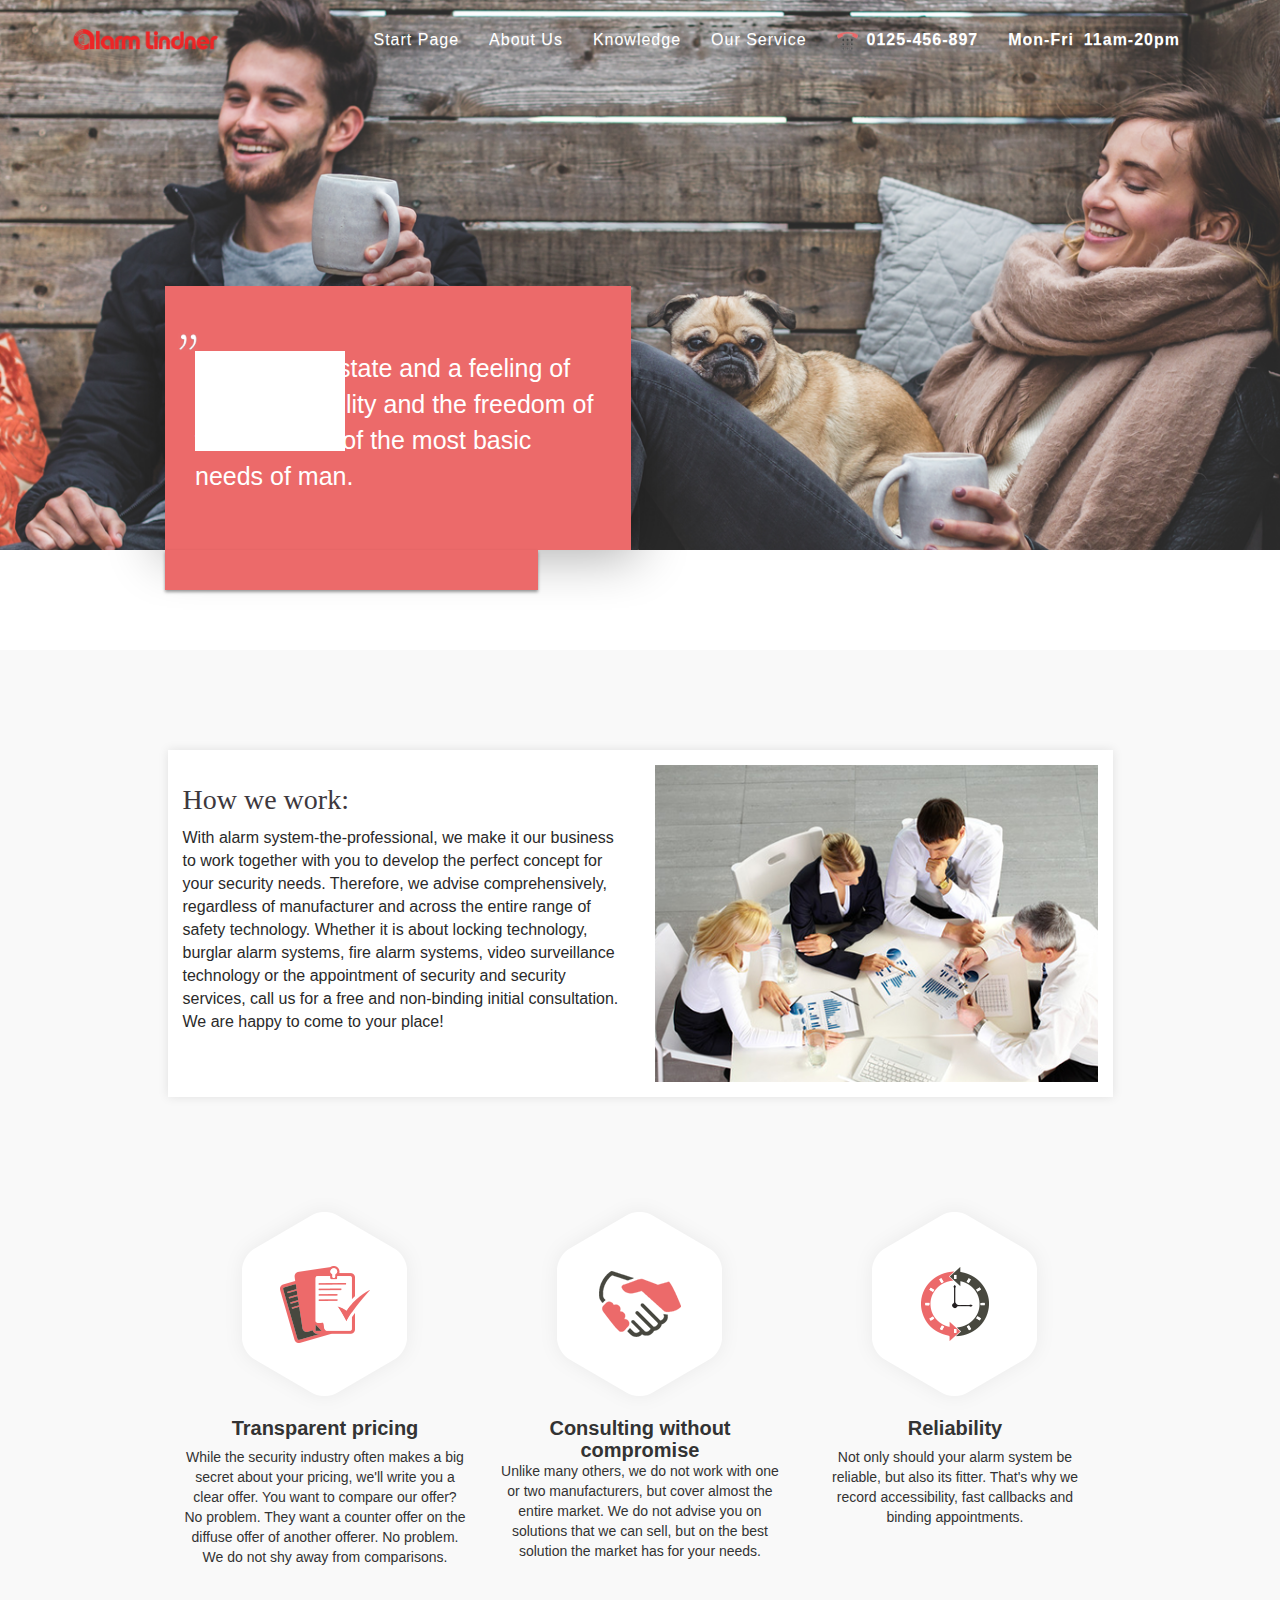
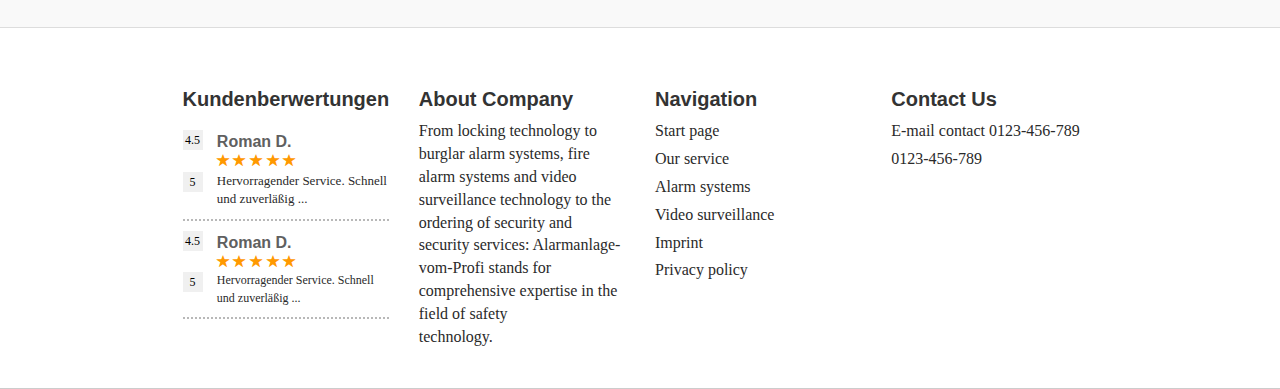
==== commit 5f4230b5: "Add files via upload" ====
--- a/about_us.html
+++ b/about_us.html
@@ -48,8 +48,9 @@
               <li class="dropdown">
 
 
-  <a href="knowledge.html">Knowledge</a>
+  <a>Knowledge</a>
   <div class="dropdown-content">
+    <a href="knowledge.html">Knowledge</a>
     <a href="alarm_system.html">Alarm system</a>
     <a href="video_surveillance.html">Video surveillance</a>
     <a href="fire_alarmsystem.html">Fire alarm system</a>
@@ -58,7 +59,7 @@
 </li>
 
 
-                <li><a href="index.html">Our service</a></li>
+                <li><a href="index.html">Our Service</a></li>
                 <li><a href="#" class="" style="font-weight: 600;"><span style="padding-right: 5px;"> <img src="images/phn-one.png" style="width: 25px; padding-right: 4px;"></span>0125-456-897</a></li>
                 <li><a href="#" style="font-weight: 600;"><span style="padding-right: 10px;">Mon-Fri</span>11am-20pm</a></li>
 							</ul>
@@ -77,14 +78,16 @@
 						<img src="images/citation.png" class="citation">
 						<p class="security">Security is a state and a feeling
 						of security, stability and the freedom of fear and one of the most basic needs of man.</p>
+             <div class="divcut" style="width:150px; height:100px; background-color:#fff;"></div> 
 					</div>
+         
 				</div>
 			</div>
 		</div>
 	</div>
-<div class="citationContainer">
-</div>
-<div class="alrm-system">
+  <div class="blnk" style="background-color:#fff; height:100px; width:100%; float:left;"></div>
+
+<div class="alrm-system" style="padding-top:5px;">
   <div class="container">
     <div class="row">
        <div class="col-lg-10 col-lg-offset-1">
--- a/css/style.css
+++ b/css/style.css
@@ -1,1494 +1,1533 @@
-import url('https://fonts.googleapis.com/css?family=Roboto:100,100i,300,300i,400,400i,500,500i,700,700i,900,900i');
-import url('https://fonts.googleapis.com/css?family=Source+Sans+Pro:300,400,600,700');
-import url('https://fonts.googleapis.com/css?family=Josefin+Sans:400,600,700');
-img{
-	max-width: 100%;
-}
-body{
-	margin:0px;
-	padding: 0px; 
-	font-family: 'Source Sans Pro', sans-serif;
-	font-weight: 400;
-	background-color: #f9f9f9;
-}
-h2{
-	 font-family: 'Source Sans Pro', sans-serif;
-	 font-weight: 700;
-	 font-size: 20px;
-	 margin: 0;
-	 width: 100%;
-	 float: left;
-}
-h3{
-	font-family: 'Source Sans Pro', sans-serif;
-	font-size: 16px;
-    width: 100%;
-    float: left;
-    margin: 0;
-    line-height: 23px;
-    font-weight: 400;
-    color: #2a2a2a;
-}
-*{
-	margin:0px;
-	padding:0px;
-	-webkit-box-sizing:border-box;
-	-moz-box-sizing:border-box;
-	-ms-box-sizing:border-box;
-	-o-box-sizing:border-box;
-	box-sizing:border-box;
-}
-
-.alarm-contant .colm{
-    width: 100%;
-   float: left;
-  
-
-}
-.alarm-contant .colm .img-sec{
-    width: 100%;
-    float: left;
-}
-.alarm-contant .colm .img-sec img{
-    width: 100%;
-    float: left;
-}
-.alarm-contant .row{
-    display: table;
-}
-.alarm-contant .col-md-6{
-    display: table-cell;
-    vertical-align: middle;
-    float: none;
-}
-
-
-.st-wrapper{
-	width: 100%;
-	float:left;
-}
-.st-header{
-    width: 100%;
-    position: absolute;
-    z-index: 9999;
-   
-}
-.st-header.sticky{
-    width: 100%;
-    position: fixed;
-    box-shadow: 0 0 10px rgba(0,0,0,0.1);
-    z-index: 9999;
-}
-.st-header .navbar-default{
-	margin:0px;
-	border:none;
-	box-shadow:none;
-	background: transparent;
-    border-radius: 0;
-	
-}
-.st-header.sticky .navbar-default{
-   background-color: #fff;  
- 
-}
-.navbar-header .navbar-brand{
-	padding: 25px 15px;
-	height:auto;
-}
-.navbar-header .navbar-brand img{
-	width: 150px;
-    height: auto;
-    float: left;
-}
-.collapse.navbar-collapse ul{
-	margin:15px 0px;
-}
-.collapse.navbar-collapse ul li a:hover{
-	color:#161616;
-
-}
-.collapse.navbar-collapse ul li a{
-	font-weight: 400;
-    font-size: 16px;
-    letter-spacing: 1px;
-   font-family: 'Source Sans Pro', sans-serif;
-   color: #fff;
-}
-.st-header.sticky .collapse.navbar-collapse ul li a{
-    color: #ec6a6a;
-    background-color: #fff;
-   
-}
-
-.dropdown-content {
-    display: none;
-    position: absolute;
-    background-color: #ec6a6a;
-    min-width: 160px;
-    box-shadow: 0px 8px 16px 0px rgba(0,0,0,0.2);
-    z-index: 1;
-}
-
-
-
-.st-header.sticky .collapse.navbar-collapse ul li a:hover{
-    color:#161616;
-}
-
-/*--index open here--*/
-
-.collapse.navbar-collapse ul li .dropdown-menu>li>a {
-    display: block;
-    padding: 3px 20px;
-    clear: both;
-    font-weight: 400;
-    line-height: 1.42857143;
-    color: #3b3b3b;
-    white-space: nowrap;
-}
-
-
-
-
-.navbar-nav>li>.dropdown-menu {
-    margin-top: 0;
-    border-top-left-radius: 0;
-    border-top-right-radius: 0;
-}
-
-.navbar-right .dropdown-menu {
-    right: 0;
-    left: auto;
-}
-
-
-.bekanntlogo{
-	
-	background-color: rgb(204, 204, 204);
-    width: 100%;
-    float: left;
-	margin-top:75px;
-}
-
-
-.bekanntlogo ul {
-    width: 100%;
-    float: left;
-    text-align: center;
-}
-
-.bekanntlogo ul li {
-    display: inline-block;
-    padding: 15px 15px;
-}
-
-.bekanntlogo li {
-    display: inline;
-}
-
-
-/*--index end here--*/
-
-
-
-/*--header end here--*/
-
-.banner{
-	background: url(../images/baner.png) top center no-repeat;
-	height: 550px;
-	width: 100%;
-	background-size:cover; 
-    width:100%;
-    position: relative;
-}
-
-
-
-
-.banner1{
-	background: url(../images/alarmanlage_2.jpg) top center no-repeat;
-	height: 550px;
-	width: 100%;
-	background-size:cover; 
-    width:100%;
-    position: relative;
-}
-
-.banner2{
-	background: url(../images/camerabg.jpg) top center no-repeat;
-	height: 550px;
-	width: 100%;
-	background-size:cover; 
-    width:100%;
-    position: relative;
-}
-
-
-.banner-box .input-hidden {
-  position: absolute;
-  left: -9999px;
-}
-.banner-box input[type=radio]:checked + label {
-  border: 2px solid #ec6a6a;
-  
-}
-.banner-box input[type=radio] + label {
-  
-  width: 100%;
-  height: 113px;
-  transition: 500ms all;
-  background-color: #f9f9f9;
-  position: relative;
-  cursor: pointer;
-  margin-bottom: 15px;
-}
-.banner-box input[type=radio] + label>img{
-	position: absolute;
-	top: 0;
-	bottom: 0;
-	left: 0;
-	right: 0;
-	margin: auto;
-}
-.banner-box input[type=radio] + label:hover{
-	border: 2px solid #ec6a6a;
-
-}
-.banner-box{
-	width: 460px;
-    margin: auto;
-    background-color: #fff;
-    padding: 30px;
-    /*height: 365px;*/
-    position: absolute;
-    top: 20%;
-  
-    left: 0;
-    right: 0;
-
-}
-.banner-box h1{
-	font-family: 'Josefin Sans', sans-serif;
-	font-weight: 700;
-	font-size: 21px;
-	margin: 0 0 25px 0;
-	text-align: center;width: 100%;
-	float: left;
-}
-.banner-box h2{
-	text-align: center;
-}
-.banner-box .btnsec{
-	width: 100%;
-    float: left;
-    text-align: center;
-}
-.banner-box .btnsec button{
-	border: none;
-    background-color: #ec6a6a;
-    margin: 20px 0 0 0;
-    width: 216px;
-    font-size: 14px;
-    text-transform: uppercase;
-    color: #fff;
-    float: none;
-    height: 50px;
-}
-.banner-box .btnsec button:hover{
-	background-color: #e24e4e;
-}
-.banner-bottom{
-	width: 100%;
-	float: left;
-	background-color: #fff;
-}
-.banner-bottom .image-sec{
-	width: 100%;
-	float: left;
-	text-align: center;
-	padding: 23px 0px;
-}
-/*services section css include here*/
-.alrm-srvc{
-	width: 100%;
-	float: left;
-	background-color: #f9f9f9;
-	padding: 70px 0px
-}
-.alrm-srvc h1{
-	width: 100%;
-	float: left;
-	text-align: center;
-	color: #010101;
-	font-size: 28px;
-	font-family: 'Source Sans Pro', sans-serif;
-	line-height: 39px;
-    margin-bottom: 70px;
-    margin-top: 0;
-
-}
-.alrm-srvc ul{
-	width: 100%;
-    float: left;
-    list-style-type: none;
-}
-.alrm-srvc ul li{
-	width: 100%;
-	float: left;
-}
-.alrm-srvc ul li .leftsec{
-	width: 50%;
-    float: left;
-    display: table;
-    vertical-align: middle;
-    padding-right: 35px;
-}
-.alrm-srvc ul li .leftsec .textsec{
-	width:auto;
-    display: table-cell;
-    vertical-align: middle;
-    height: min-content;
-
-}
-.alrm-srvc ul li .leftsec .textsec h2{
-	text-align: right;
-}
-.alrm-srvc ul li .leftsec .textsec h3{
-	text-align: right;
-	
-}
-.alrm-srvc ul li .leftsec .image-sec{
-	width: 172px;
-	float: left;
-	padding-left: 22px;
-}
-.alrm-srvc ul li .rightsec{
-	width: 50%;
-	float: right;
-	display: table;
-    vertical-align: middle;
-    padding-left: 35px;
-}
-.alrm-srvc ul li .rightsec .textsec{
-	width:auto;
-    display: table-cell;
-    vertical-align: middle;
-    height: min-content;
-}
-.alrm-srvc ul li .rightsec .image-sec{
-	width: 172px;
-	float: left;
-	padding-right: 22px;
-	text-align: right;
-}
-.alrm-srvc ul li .rightsec .textsec h2{
-	text-align: left;
-}
-.alrm-srvc ul li .rightsec .textsec h3{
-	text-align: left;
-	line-height: 23px;
-}
-/*vedio section include here*/
-.vedio-section{
-	width: 100%;
-    float: left;
-    background-color: #f9f9f9;
-}
-.vedio-section a{
-	width: 100%;
-    float: left;
-    color: #e01717;
-    text-decoration: none;
-}
-.vedio-section a h5{
-	font-family: 'Source Sans Pro', sans-serif;
-    font-size: 16px;
-}
-.vedio-section p{
-	width: 100%;
-	float: left;
-	color: #939393;
-	margin: 10px 0 15px 0;
-    font-family: 'Source Sans Pro', sans-serif;
-}
-.vedio-section .vedio-main{
-	width: 100%;
-	float: left;
-	position: relative;
-}
-.vedio-section .vedio-main .imgtop{
-	position: absolute;
-    left: 0;
-    top: 1px;
-}
-.vedio-section .vedio-sec{
-	background-color: #fff;
-    width: calc(100% - 99px);
-    float: right;
-    position: relative;
-    padding: 13px;
-    box-shadow: 0 0 10px rgba(0,0,0,0.1);
-}
-.vedio-section .vedio-sec .image-sec{
-	width: 50%;
-    float: left;
-    position: relative;
-    left: -115px;
-}
-.vedio-section .vedio-sec .image-sec img{
-	width: 480px;
-    height: 250px;
-}
-.vedio-section .vedio-sec .text-sec{
-	width: 50%;
-	float: left;
-	padding-top: 10px;
-}
-/*alarm section include here*/
-.alarm-section{
-	width: 100%;
-    float: left;
-    background-color: #f9f9f9;
-    padding-top: 70px;
-}
-.alarm-section a{
-	width: 100%;
-    float: left;
-    color: #e01717;
-    text-decoration: none;
-}
-.alarm-section a h5{
-	font-family: 'Source Sans Pro', sans-serif;
-    font-size: 16px;
-}
-.alarm-section .alarm-main{
-	width: 100%;
-	float: left;
-	position: relative;
-}
-.alarm-section .alarm-main .imgtop{
-	position: absolute;
-	top: 0px;
-	right: 2px;
-}
-.alarm-section .alarm-sec{
-	background-color: #fff;
-    width: calc(100% - 99px);
-    float: left;
-    position: relative;
-    padding: 13px;
-    box-shadow: 0 0 10px rgba(0,0,0,0.1);
-}
-.alarm-section .alarm-sec .image-sec{
-	width: 50%;
-    float: left;
-    position: relative;
-    right: -115px;
-}
-.alarm-section .alarm-sec .image-sec img{
-	width: 480px;
-    height: 250px;
-}
-.alarm-section .alarm-sec .text-sec{
-	width: 50%;
-	float: left;
-	padding: 10px 0 0 10px;
-}
-.alarm-section p{
-	width: 100%;
-	float: left;
-	color: #939393;
-	margin: 10px 0 15px 0;
-    font-family: 'Source Sans Pro', sans-serif;
-}
-/*alrm system page css include here*/
-.alrm-system{
-	width: 100%;
-	float: left;
-	padding: 30px 0px;
-}
-.alrm-system .alarm-contant{
-	width: 100%;
-    float: left;
-    background-color: #fff;
-    padding: 15px;
-    box-shadow: 0 0 10px rgba(0,0,0,0.1);
-    border-bottom: 1px solid #ec6a6a;
-    margin: 15px 0;
-}
-.alrm-system .alarm-contant h1{
-	font-size: 20px;
-	color: #0e0e0e;
-	font-family: 'Source Sans Pro', sans-serif;
-	width: 100%;
-	float: left;
-	margin: 0;
-	font-weight: 700;
-}
-.alrm-system .alarm-contant .headingtop{
-	width: 100%;
-    float: left;
-    position: relative;
-}
-.alrm-system .alarm-contant .headingtop:before{
-	content: '';
-    position: absolute;
-    height: 100%;
-    width: 2px;
-    left: -6px;
-    top: 0px;
-    background: #ec6a6a;
-}
-.alrm-system .alarm-contant p{
-	font-size: 16px;
-	line-height: 25px;
-	width: 100%;
-	float: left;
-	margin: 15px 0;
-	font-family: 'Source Sans Pro', sans-serif;
-    font-weight: 400;
-    color:#2a2a2a;
-}
-
-
-/*fire alrmsystem */
-
-
-/*.img-sec{
-	width: 100%;
-    float: left;
-    margin-top: 24px;
-}*/
-
-
-
-/*fire alrmsystem  end*/
-
-
-
-/* knowledge page*/
-
-
-
-/*fire alrmsystem  end*/
-
-
-/*about us page*/
-
-
-
-
-.banner .outer_wrapper{
-	width: 100%;
-    display: table;
-    position: relative;
-    height: 550px;
-}
-.banner .outer_wrapper .box_{
-	width: 466px;
-    background-color: #ec6a6a;
-    padding: 30px;
-    height: 264px;
-    position: absolute;
-    bottom: 0;
-    left: 110px;
-	top: auto;
-}
-.banner .outer_wrapper .box_:after{
-	content: '';
-    position: absolute;
-    width: 80%;
-    height: 40px;
-    background-color: #ec6a6a;
-    left: 0;
-    bottom: -40px;
-    z-index: 999;
-    box-shadow: 0px 2px 3px rgba(0, 0, 0, 0.4);
-}
-
-
-
-
- .about-contant {
-    width: 100%;
-    float: left;
-    background-color: #fff;
-    padding: 15px;
-    box-shadow: 0 0 10px rgba(0,0,0,0.1);
-    margin: 95px 0;
- }
-
-.about_img {
-	width: 100%;
-    float: left;
-}
-
-.alrm-system {
-    width: 100%;
-    float: left;
-    padding: 60px 0px 50px 0px;
-	}
-
-
-.about_p{
-	font-size: 16px;
-	 font-family: "Source Sans Pro";
-	font-weight: 500;
-	color:#3d383d;
-    line-height: 160%
-	}
-
-
-.icon_img {
-    text-align: center;
-}
-
- 
-.colm h1 {
-	font-size: 28px;
-	 font-family: "Source Sans Pro";
-	font-weight: 500;
-	color:#3d383d;
-  
-	}
-
-
-	.box_{
-	width: 466px;
-    margin: auto;
-    background-color:#ec6a6a;
-    padding: 30px;
-    height: 264px;
-    position: absolute;
-    top: 367px;
-    bottom: 0;
-    left: 201px;
-	box-shadow: 0 0 49.59px 7.41px rgba(0,0,0,.32);
-	}
-
-	.box_ h2{
-	font-family: 'Source Sans Pro';
-    margin: 0;
-    color: #fff;
-    text-align: -webkit-match-parent;
-    float: left;
-    width: 100%;
-	vertical-align: middle;
-
-	}
-	.security {
-    width: 100%;
-    float: left;
-    font-size: 25px;
-    color: #fff;
-	}
-
-
-	.citation{
-	    width: 20px;
-    margin-left: -17px;
-    margin-top: 17px;
-}
-.citationContainer {
-    width: 100%;
-    padding: 50px;
-    margin-top: -215px;
-    font-size: 21px;
-    color: #fff;
-    background-color: #06b1c9;
-}
-
-/*  about pag end*/
-
-
-
-
-/*Florian  process 1st multi page*/
-
-#ex1Slider .slider-selection {
-	background: #575757;
-	}
-
-
-
-.med input[type=text], select {
-    width: 155px;
-    padding: 12px 20px;
-    margin: 8px 0;
-    display: inline-block;
-    border: 1px solid #ccc;
-    border-radius: 4px;
-    box-sizing: border-box;
-}
-
-
-.med{
-	text-align: center;
-    
-}
-
-
-
-
-
-
-/*Florian  process 1st multi page end*/
-
-.boxsize_inner{
-	width: 100%;float: left;
-}
-
-
-
-
-/*Florian  process 2rd multi page*/
-
-.banner-box2nd {
-   widows: 100%;
-   float:left;
-    margin: auto;
-    background-color: #fff;
-    padding: 30px;
-    height: 491px;
-	width: 960px;
-    position: absolute;
-    top: 0;
-    bottom: 0;
-    left: 0;
-    right: 0;
-	box-shadow: 0 0 49.59px 7.41px rgba(0,0,0,.32);
-}
-.bgcolor {
-	background-color: #efefef;
-	width: 100%;
-	float: left;
-	height: 56px;
-	margin-top: 85px;
-}
-	
-.boxsize {
-
-	width: 100%;
-	float: left;    
-    transition: 500ms all;
-    background-color: #f9f9f9;
-    position: relative;
-    cursor: pointer;
-    margin-bottom: 15px;
-	padding: 20px 10px;
-    
-}
-
-.dropbtn {
-   
-    color: white;
-    padding: 16px;
-    font-size: 16px;
-    border: none;
-    cursor: pointer;
-}
-
-.dropdown {
-    position: relative;
-    display: inline-block;
-}
-
-.dropdown-content {
-    display: none;
-    position: absolute;
-    background-color: #ec6a6a;
-    min-width: 160px;
-    box-shadow: 0px 8px 16px 0px rgba(0,0,0,0.2);
-    z-index: 1;
-}
-
-.dropdown-content a {
-    color: black;
-    padding: 12px 16px;
-    text-decoration: none;
-    display: block;
-}
-
-.dropdown-content a:hover {background-color: #f1f1f1}
-
-.dropdown:hover .dropdown-content {
-    display: block;
-}
-
-.dropdown:hover .dropbtn {
-    background-color: #fff;
-	color: #000;
-}
-
-
-.banner-box .btncon {
-    width: 100%;
-    float: left;
-    text-align: center;
-    margin-top: 26px;
-}
-
-
-.banner-box .btncon button {
-    border: none;
-    background-color: #ec6a6a;
-    margin: 20px 0 0 0;
-    width: 216px;
-    font-size: 14px;
-    text-transform: lowercase;
-    color: #fff;
-    float: none;
-    height: 50px;
-	}
-
-
-.banner-box input[type=radio] + label {
-    width: 100%;
-    height: 90px;
-    transition: 500ms all;
-    background-color: #f9f9f9;
-    position: relative;
-    cursor: pointer;
-    margin-bottom: 15px;
-}
-
-
-.boxsize input[type=radio] + label {
-    width: 100%;
-    height: 150px;
-    transition: 500ms all;
-    background-color: #f9f9f9;
-    position: relative;
-    cursor: pointer;
-    margin-bottom: 15px;
-}
-
-
-
-
-/*Florian  process 5th multi page end*/
-
-
-.kfwContainer.small, small {
-    font-size: 100%;
-}
-
-
-.formFinalFormHeader {
-    text-align: center;
-	}
-
-
-table {
-    background-color: transparent;
-}
-
-table {
-    border-spacing: 0;
-    border-collapse: collapse;
-	}
-
-
-tbody {
-
-    box-sizing: border-box;
-}
-
-
-.registerForm td {
-    padding: 8px;
-
-}
-
-.registerForm input[type=radio] {
-    box-sizing: border-box;
-    padding: 0;	
-	margin: 4px 0 0;
-    margin-top: 1px\9;
-    line-height: normal;
-	}
-
-.registerForm tr {
-    box-sizing: border-box;
-
-}
-
-
-.form-control {
-    width: 100%;
-    height: 34px;
-    padding: 6px 12px;
-    background-color: #fff;
-    background-image: none;
-    border: 1px solid #ccc;
-    border-radius: 4px;
-    box-shadow: inset 0 1px 1px rgba(0,0,0,.075);
-    transition: border-color .15s ease-in-out,box-shadow .15s ease-in-out;
-}
-
-.form-control, output {
-    display: block;
-    font-size: 14px;
-    line-height: 1.42857143;
-    color: #555;
-}
-
-span.competentheding{
-	    font-size: 16px;
-    font-family: Source Sans Pro;
-    font-weight: 500;
-}
-.formFinalForm {
-    height: 490px;
-    padding: 20px;
-    background-color: #f8f8f8;
-}
-
-
-
-.btn-group-lg>.btn, .btn-lg {
-    padding: 10px 16px;
-    font-size: 18px;
-    line-height: 1.3333333;
-    border-radius: 0;
-}
-
-.btn-primary {
-    color: #fff;
-    background-color:  #ec6a6a;
-    border-color:  #ec6a6a;
-}
-
-.btn {
-    display: inline-block;
-    padding: 6px 12px;
-    margin-bottom: 0;
-    font-size: 14px;
-    font-weight: 400;
-    line-height: 1.42857143;
-    text-align: center;
-    white-space: nowrap;
-    vertical-align: middle;
-    -ms-touch-action: manipulation;
-    touch-action: manipulation;
-    cursor: pointer;
-    -webkit-user-select: none;
-    -moz-user-select: none;
-    -ms-user-select: none;
-    user-select: none;
-    background-image: none;
-    border: 1px solid transparent;
-    border-radius: 0;
-}
-
-
-
-
-.btn-primary.active.focus, .btn-primary.active:focus, .btn-primary.active:hover, .btn-primary:active.focus, .btn-primary:active:focus, .btn-primary:active:hover, .open>.dropdown-toggle.btn-primary.focus, .open>.dropdown-toggle.btn-primary:focus, .open>.dropdown-toggle.btn-primary:hover {
-    color: #fff;
-    background-color:#bd3c3c;
-    border-color: #bd3c3c;
-}
-
-
-
-
-.button#submit .btn-group-lg>.btn, .btn-lg {
-    padding: 10px 16px;
-    font-size: 18px;
-    line-height: 1.3333333;
-    border-radius: 0;
-}
-
-.btn-primary {
-    color: #fff;
-    background-color: #ec6a6a;
-    border-color: #ec6a6a;
-}
-
-
-button {
-    overflow: visible;
-}
-
-.button {
-    padding: 1px 6px;
-}
-
-
-.tableContainer div {
-    outline: none;
-}
-
-
-.formFinalFormHeader h2{
-
-    font-size: 20px;
-	margin-top: 0;
-    margin-bottom: 40px;
-}
-
-
-.uspTable td {
-    padding: 5px;
-    font-size: 14px;
-}
-
-
-.formFinalUsp {
-    height: 490px;
-    padding: 20px;
-    background-color: #fff;
-}
-    
-.formSpacer {
-    width: 100%;
-    border-top: 1px solid #ccc;
-}
-.formSpacer hr {
-    margin-top: 20px;
-    margin-bottom: 20px;
-    border: 0;
-    border-top: 1px solid #f8f8f8;
-}
- 
-.formSpacer hr {
-    height: 0;
-    box-sizing: content-box;
-}
-
-.statementTable td {
-    padding: 5px;
-}
-
-.statementTable td{
-		box-sizing: border-box;
-}
-
-
-.kfwContainer {
-    padding: 10px;
-    margin-top: 20px;
-    background-color: #f8f8f8;
-}
-
-.kfwContainer table {
-    width: 100%;
-}
-
-
-tbody {
-    display: table-row-group;
-    vertical-align: middle;
-    border-color: inherit;
-}
-
-
-.picprofile{
-
-width: 76px;
-}
-
-.kfwContainer td {
-    padding: 5px;
-    vertical-align: top;
-}
-
-
-
-
-/*Florian  process 5th multi page end*/
-	
-/*Florian  imprint page open*/
-
-.alrm-system .alarm-contant .imprint_1{
-    font-size: 16px;
-    font-family: Source Sans Pro;
-}
-
-
-.imprint { 
-    color:#ec6a6a
-    }
-
-
-.imprint a {
-    color: #ec6a6a;
-    text-decoration: none;
-}
-
-.imprint_alrm-system {
-    width: 100%;
-    float: left;
-    padding: 100px 0px 50px 0px;
-}
-
-
-
-   .hedingdata h2 {
-   font-family: 'Source Sans Pro', sans-serif;
-    font-weight: 700;
-    font-size: 20px;
-    margin: 0;
-    width: 100%;
-    float: left;
-    margin-top: 37px;
-}
-
-/*Florian  imprint page end*/
-
-
-/*Florian  process 2rd multi page*/
-/*  footer pag open*/ 
-
-
-.footergap {
-    width: 100%;
-    float: left;
-    margin: 60px 0px;
-}
-.footorbo{
-	margin-top: 60px
-	}
-
-
-.full {
-    width: 100%;    
-}
-.gap {
-	height: 30px;
-	width: 100%;
-	clear: both;
-	display: block;
-}
-.footer {
-	background: #fff;
-	height: auto;
-	padding: 0px 0px;
-	position: relative;
-	width: 100%;
-	border-bottom: 1px solid #CCCCCC;
-	border-top: 1px solid #DDDDDD;
-	width: 100%;
-	float: left;
-}
-.footer p {
-	margin: 0;
-	    font-size: 16px;
-    font-family: Source Sans Pro;
-    color: #2a2a2a;
-}
-.footer img {
-	max-width: 100%;
-}
-
-.footer ul {
-	font-size: 13px;
-	list-style-type: none;
-	margin-left: 0;
-	padding-left: 0;
-	margin-top: 15px;
-	color: #2a2a2a;
-	margin: 0;
-    padding: 0;
-}
-.footer ul li a {
-	padding: 0 0 5px 0;
-	display: block;
-}
-.footer a {
-	color: #2a2a2a;
-}
-.footer h3{
-	font-weight: 600;
-    color: #606060;
-}
-.footer h2{
-	margin-bottom: 10px;
-}
-.supportLi h4 {
-	font-size: 20px;
-	font-weight: lighter;
-	line-height: normal;
-	margin-bottom: 0 !important;
-	padding-bottom: 0;
-}
-
-.ratingPoints a{
-	
-	margin-left: 36px;
-    font-size: 14px;
-    font-weight: 700;
-    color: #606060;
-    font-family: Source Sans Pro;
-}
-.ratingPoints span {
-    height: 12px;
-    vertical-align: middle;
-    background-color: hsla(0, 0%, 80%,.3);
-}
-
-
-.ratingRow .ratingText {
-    display: inline-block;
-    padding-left: 5px;
-    font-size: 10px;
-}
-
-.stars {
-    color: #f90;
-}
-
-.glyphicon {
-    position: relative;
-    top: 1px;
-    display: inline-block;
-    font-family: Glyphicons Halflings;
-    font-style: normal;
-    font-weight: 400;
-    line-height: 1;
-    -webkit-font-smoothing: antialiased;
-    -moz-osx-font-smoothing: grayscale;
-}
-
-.ratingTop {
-    height: 20px;
-	width: 20px;
-    vertical-align: middle;
-    background-color: hsla(0,0%,80%,.3);
-    font-size: 12px;
-    font-family: Source Sans Pro;
-    font-weight: 500;
-	color: #000000;
-	padding: 0px;
-	text-align:center;
-	line-height: 20px;
-}
-
-
-
-.ratingRow {
-    color: #999;
-}
-
-    .footerHeader{
-	height: 40px;
-    text-align: left;
-}
-
-.ratingRow .ratingText {
-    display: inline-block;
-    padding-left: 5px;
-    font-size: 10px;
-	}
-
-
-	.ratingPoints {
-
-    width: 100%;
-    float: left;
-	padding: 0px;
-	border-bottom: 2px dotted #b8b8b8;
-	padding:10px 0px;
-	}
-
-	.footer a:hover {
-   color: #ec6a6a;
-   text-decoration :none;
-
-	}
-
-
-/*.collapse.navbar-collapse.menu ul li a{color:#fff;}*/
-
-/*.collapse.navbar-collapse.menu ul li a:hover { color:#fff;}*/
-
-
-.navbar-default .menu .navbar-nav>.open>a,.navbar-default .menu .navbar-nav>.open>a:focus,.navbar-default .menu .navbar-nav>.open>a:hover { background-color:#ec6a6a; color:#fff; background-image:none;}
-
-.menu .dropdown-menu>li>a:focus,.menu .dropdown-menu>li>a:hover  { background-color:#ec6a6a; color:#fff; background-image:none;}
-
-
-/*footer-bottom end*/
-
-
-/*/////-----------------index 12/1/2017----------------\\\\\*/
-
-
-
-/*li.dropbtn {
-    background-color: #4CAF50;
-    color: red;
-    padding: 16px;
-    font-size: 16px;
-    border: none;
-    cursor: pointer;
-}*/
-
-/*li.dropdown {
-    position: relative;
-    display: inline-block;
-}*/
-
-/*li.dropdown-content {
-    display: none;
-    position: absolute;
-    background-color: #ec6a6a !important;
-    min-width: 160px;
-    box-shadow: 0px 8px 16px 0px rgba(0,0,0,0.2);
-    z-index: 1;
-}*/
-
-li.dropdown-content a {
-    color: black;
-    padding: 12px 16px;
-    text-decoration: none;
-    display: block;
-}
-
-li.dropdown-content a:hover {background-color: transparent;}
-
-li.dropdown:hover .dropdown-content {
-    display: block;
-}
-
-.dropbtn{
-    background-color: transparent;
-}
-
-li.dropdown:hover {
-
-    background-color:transparent;
-}
-
-
-
-
-
-navbar navbar-default .fire-hdr{
-
-    background-color: #fff;
-  
-}
-.header-color .st-header{
-    background-color: #fff;
-    width: 100%;
-    box-shadow: 0 0 10px rgba(0,0,0,0.1);
-}
-.header-color .collapse.navbar-collapse ul li a {
-    color: #ec6a6a;
-}
- .footergap .col-sm-6{ height: 240px;}
-
-
-
-
-@media only screen and (max-width: 1200px) {
-	.collapse.navbar-collapse.menu ul li a{   padding:0px 9px;  }
-	
-}
-
-@media only screen and (max-width: 1024px) {
-	.collapse.navbar-collapse.menu ul li a {font-size:12px; padding:0px 6px; margin:18px 0}
-	
-	
-	.alarm-section .alarm-main .imgtop { display:none;}
-	.vedio-section .vedio-sec .image-sec {left:0;}
-	.alarm-section .alarm-sec .image-sec {right:0;}
-	.vedio-section .vedio-main .imgtop { display:none;}
-	.alarm-section .alarm-sec  { width:calc(100% - 40px);}
-	.vedio-section .vedio-sec { width:100%;}
-	.vedio-section .vedio-sec .text-sec { padding:20px;}
-	.alrm-srvc ul li .rightsec {padding-left:0}
-   
-
-}
-
-@media only screen and (max-width: 991px) {
-	.vedio-section .vedio-sec .text-sec{padding: 0 0 0 10px;}
-    .alarm-section .alarm-sec .text-sec{padding: 0px 10px 0 0px;}
-    .collapse.navbar-collapse.menu ul li a {font-size:12px; padding:0px 4px; margin:18px 0}
-   
-	
-}
-
-@media only screen and (max-width: 768px) {
-	
-	.vedio-section .vedio-sec .text-sec{padding: 0 0 0 10px;}
-    .alarm-section .alarm-sec .text-sec{padding: 0px 10px 0 0px;}
-  
-	
-	
-	
-	
-}
-/*@media only screen and (max-width: 767px) {
-    .navbar-default {background-color: #fff !important; }
-    .st-header .collapse.navbar-collapse ul li a{color: #ec6a6a;background-color: #fff;}
-    .st-header .collapse.navbar-collapse ul li a:hover{color:#161616;}
-}*/
-
-@media only screen and (max-width: 767px) {
-	
-	.navbar-default {background-color: #fff !important; }
-    .st-header .collapse.navbar-collapse ul li a{color: #ec6a6a;background-color: #fff;}
-    .st-header .collapse.navbar-collapse ul li a:hover{color:#161616;}
-	.banner-box{bottom: 25px;top: auto;width: 90% !important;height: min-content !important; }
-    .banner-box input[type=radio] + label{ height: 60px; }
-	.banner-bottom .image-sec { padding:23px 14px;}
-	.alrm-srvc { padding:35px 0px}
-	.alrm-srvc ul li .leftsec, .alrm-srvc ul li .rightsec { width:100%; }
-	.vedio-section .vedio-sec .text-sec, .vedio-section .vedio-sec .image-sec { width:100%; left:0;}
-	.alarm-section .alarm-sec .text-sec, .alarm-section .alarm-sec .image-sec { width:100%; right:0}
-	.vedio-section .vedio-main .imgtop { display:none;}
-	.vedio-section .vedio-sec, .alarm-section .alarm-sec {width:100%;}
-	.alarm-section .alarm-main .imgtop { display:none;}
-	.alarm-section .alarm-sec .image-sec img, .vedio-section .vedio-sec .image-sec img { height:auto; width:auto;}
-	.footer p { text-align:center;}
-	.footer h2 { margin-top:20px; text-align:center;}
-	.footergap { margin-top:0;}
-	.footer h3 { text-align:center;}
-	.footer ul { text-align:center;}
-	.ratingTop { margin:auto;}
-	.image-sec img  { width:100%;}
-    .footergap .col-sm-6{ height: fit-content;}
-	
-    .alrm-srvc ul li{ margin: 10px 0px;background-color: rgb(255, 255, 255);padding: 15px 0px;box-shadow: 2px 2px 6px rgba(0, 0, 0, 0.1);border-radius: 5px; }
-    .alrm-srvc ul li .leftsec { padding-right: 0px; }
-    .alrm-srvc ul li .leftsec .textsec h2 {font-size: 18px;}
-    .alrm-srvc ul li .leftsec .textsec h3 { font-size: 13px; line-height: 15px; }
-    .alrm-srvc ul li .leftsec .image-sec {width: 110px; }
-	.alrm-srvc ul li .leftsec .image-sec img{ width: 75px;filter: drop-shadow(0px 0px 6px rgba(0, 0, 0, 0.1)); }
-    .alrm-srvc ul li .rightsec .textsec h2 {font-size: 18px;}
-    .alrm-srvc ul li .rightsec .textsec h3 { font-size: 13px; line-height: 15px; }
-    .alrm-srvc ul li .rightsec .image-sec { width: 110px; }
-	.alrm-srvc ul li .rightsec .image-sec img{ width: 75px; float: right;filter: drop-shadow(0px 0px 6px rgba(0, 0, 0, 0.1)); }
-    .alarm-contant .col-md-6{ display: block; }
-
-
-}
-
-@media only screen and (max-width: 320px) {
-	.navbar-default {background-color: #fff !important; }
-    .st-header .collapse.navbar-collapse ul li a{color: #ec6a6a;background-color: #fff;}
-    .st-header .collapse.navbar-collapse ul li a:hover{color:#161616;}
-	.banner-box{ bottom: 25px;top: auto;width: 90% !important;height: min-content; }
-    .banner-box input[type=radio] + label{ height: 60px; }
-	.banner-bottom .image-sec { padding:23px 14px;}
-    .alarm-section{ padding-top: 25px; }
-    .bekanntlogo{ margin-top: 25px; }
-    .alarm-contant .col-md-6{ display: block; }
-     .footergap .col-sm-6{ height: fit-content;}
-}
-/*.st-header .collapse.navbar-collapse ul li a span img:last-child{
-	display:none;
-}
-.st-header.sticky .collapse.navbar-collapse ul li a span img:first-child{
-	display:none;
-}
-
-.st-header.sticky .collapse.navbar-collapse ul li a span img:last-child{
-	display:inline-block;
-}*/
-
-
+import url('https://fonts.googleapis.com/css?family=Roboto:100,100i,300,300i,400,400i,500,500i,700,700i,900,900i');
+import url('https://fonts.googleapis.com/css?family=Source+Sans+Pro:300,400,600,700');
+import url('https://fonts.googleapis.com/css?family=Josefin+Sans:400,600,700');
+img{
+	max-width: 100%;
+}
+body{
+	margin:0px;
+	padding: 0px; 
+	font-family: 'Source Sans Pro', sans-serif;
+	font-weight: 400;
+	background-color: #f9f9f9;
+}
+
+.btn-defualt {    border: none;
+    background-color: #ec6a6a;
+     padding: 10px 20px;   
+    font-size: 14px;
+    text-transform: uppercase;
+    color: #fff;  
+     transition: all ease-in-out 0.5s
+    }
+
+.btn-defualt:hover {background-color: #e24e4e;}
+
+h2{
+	 font-family: 'Source Sans Pro', sans-serif;
+	 font-weight: 700;
+	 font-size: 20px;
+	 margin: 0;
+	 width: 100%;
+	 float: left;
+}
+h3{
+	font-family: 'Source Sans Pro', sans-serif;
+	font-size: 16px;
+    width: 100%;
+    float: left;
+    margin: 0;
+    line-height: 23px;
+    font-weight: 400;
+    color: #2a2a2a;
+}
+*{
+	margin:0px;
+	padding:0px;
+	-webkit-box-sizing:border-box;
+	-moz-box-sizing:border-box;
+	-ms-box-sizing:border-box;
+	-o-box-sizing:border-box;
+	box-sizing:border-box;
+}
+
+.alarm-contant .colm{
+    width: 100%;
+   float: left;
+  
+
+}
+.alarm-contant .colm .img-sec{
+    width: 100%;
+    float: left;
+}
+.alarm-contant .colm .img-sec img{
+    width: 100%;
+    float: left;
+}
+.alarm-contant .row{
+    display: table;
+}
+.alarm-contant .col-md-6{
+    display: table-cell;
+    vertical-align: middle;
+    float: none;
+}
+
+
+.st-wrapper{
+	width: 100%;
+	float:left;
+}
+.st-header{
+    width: 100%;
+    position: absolute;
+    z-index: 9999;
+   
+}
+.st-header.sticky{
+    width: 100%;
+    position: fixed;
+    box-shadow: 0 0 10px rgba(0,0,0,0.1);
+    z-index: 9999;
+}
+.st-header .navbar-default{
+	margin:0px;
+	border:none;
+	box-shadow:none;
+	background: transparent;
+    border-radius: 0;
+	
+}
+.st-header.sticky .navbar-default{
+   background-color: #fff;  
+ 
+}
+.navbar-header .navbar-brand{
+	padding: 25px 15px;
+	height:auto;
+}
+.navbar-header .navbar-brand img{
+	width: 150px;
+    height: auto;
+    float: left;
+}
+.collapse.navbar-collapse ul{
+	margin:15px 0px;
+}
+.collapse.navbar-collapse ul li a:hover{
+	color:#161616;
+
+}
+.collapse.navbar-collapse ul li a{
+	font-weight: 400;
+    font-size: 16px;
+    letter-spacing: 1px;
+   font-family: 'Source Sans Pro', sans-serif;
+   color: #fff;
+}
+.st-header.sticky .collapse.navbar-collapse ul li a{
+    color: #ec6a6a;
+    background-color: #fff;
+   
+}
+
+.dropdown-content {
+    display: none;
+    position: absolute;
+    background-color: #ec6a6a;
+    min-width: 160px;
+    box-shadow: 0px 8px 16px 0px rgba(0,0,0,0.2);
+    z-index: 1;
+}
+
+
+
+.st-header.sticky .collapse.navbar-collapse ul li a:hover{
+    color:#161616;
+}
+
+/*--index open here--*/
+
+.collapse.navbar-collapse ul li .dropdown-menu>li>a {
+    display: block;
+    padding: 3px 20px;
+    clear: both;
+    font-weight: 400;
+    line-height: 1.42857143;
+    color: #3b3b3b;
+    white-space: nowrap;
+}
+
+
+
+
+.navbar-nav>li>.dropdown-menu {
+    margin-top: 0;
+    border-top-left-radius: 0;
+    border-top-right-radius: 0;
+}
+
+.navbar-right .dropdown-menu {
+    right: 0;
+    left: auto;
+}
+
+
+.bekanntlogo{
+	
+	background-color: rgb(204, 204, 204);
+    width: 100%;
+    float: left;
+	margin-top:75px;
+}
+
+
+.bekanntlogo ul {
+    width: 100%;
+    float: left;
+    text-align: center;
+}
+
+.bekanntlogo ul li {
+    display: inline-block;
+    padding: 15px 15px;
+}
+
+.bekanntlogo li {
+    display: inline;
+}
+
+
+/*--index end here--*/
+
+
+
+/*--header end here--*/
+
+.banner{
+	background: url(../images/baner.png) top center no-repeat;
+	height: 550px;
+	width: 100%;
+	background-size:cover; 
+    width:100%;
+    position: relative;
+}
+
+
+
+
+.banner1{
+	background: url(../images/alarmanlage_2.jpg) top center no-repeat;
+	height: 550px;
+	width: 100%;
+	background-size:cover; 
+    width:100%;
+    position: relative;
+}
+
+.banner2{
+	background: url(../images/camerabg.jpg) top center no-repeat;
+	height: 550px;
+	width: 100%;
+	background-size:cover; 
+    width:100%;
+    position: relative;
+}
+
+
+.banner-box .input-hidden {
+  position: absolute;
+  left: -9999px;
+}
+.banner-box input[type=radio]:checked + label {
+  border: 2px solid #ec6a6a;
+  
+}
+.banner-box input[type=radio] + label {
+  
+  width: 100%;
+  height: 113px;
+  transition: 500ms all;
+  background-color: #f9f9f9;
+  position: relative;
+  cursor: pointer;
+  margin-bottom: 15px;
+}
+.banner-box input[type=radio] + label>img{
+	position: absolute;
+	top: 0;
+	bottom: 0;
+	left: 0;
+	right: 0;
+	margin: auto;
+}
+.banner-box input[type=radio] + label:hover{
+	border: 2px solid #ec6a6a;
+
+}
+.banner-box{
+	width: 460px;
+    margin: auto;
+    background-color: #fff;
+    padding: 30px;
+    /*height: 365px;*/
+    position: absolute;
+    top: 20%;
+  
+    left: 0;
+    right: 0;
+
+}
+.banner-box h1{
+	font-family: 'Josefin Sans', sans-serif;
+	font-weight: 700;
+	font-size: 21px;
+	margin: 0 0 25px 0;
+	text-align: center;width: 100%;
+	float: left;
+}
+.banner-box h2{
+	text-align: center;
+}
+.banner-box .btnsec{
+	width: 100%;
+    float: left;
+    text-align: center;
+}
+.banner-box .btnsec button{
+	border: none;
+    background-color: #ec6a6a;
+    margin: 20px 0 0 0;
+    width: 216px;
+    font-size: 14px;
+    text-transform: uppercase;
+    color: #fff;
+    float: none;
+    height: 50px;
+}
+.banner-box .btnsec button:hover{
+	background-color: #e24e4e;
+}
+.banner-bottom{
+	width: 100%;
+	float: left;
+	background-color: #fff;
+}
+.banner-bottom .image-sec{
+	width: 100%;
+	float: left;
+	text-align: center;
+	padding: 23px 0px;
+}
+/*services section css include here*/
+.alrm-srvc{
+	width: 100%;
+	float: left;
+	background-color: #f9f9f9;
+	padding: 70px 0px
+}
+.alrm-srvc h1{
+	width: 100%;
+	float: left;
+	text-align: center;
+	color: #010101;
+	font-size: 28px;
+	font-family: 'Source Sans Pro', sans-serif;
+	line-height: 39px;
+    margin-bottom: 70px;
+    margin-top: 0;
+
+}
+.alrm-srvc ul{
+	width: 100%;
+    float: left;
+    list-style-type: none;
+}
+.alrm-srvc ul li{
+	width: 100%;
+	float: left;
+}
+.alrm-srvc ul li .leftsec{
+	width: 50%;
+    float: left;
+    display: table;
+    vertical-align: middle;
+    padding-right: 35px;
+}
+.alrm-srvc ul li .leftsec .textsec{
+	width:auto;
+    display: table-cell;
+    vertical-align: middle;
+    height: min-content;
+
+}
+.alrm-srvc ul li .leftsec .textsec h2{
+	text-align: right;
+}
+.alrm-srvc ul li .leftsec .textsec h3{
+	text-align: right;
+	
+}
+.alrm-srvc ul li .leftsec .image-sec{
+	width: 172px;
+	float: left;
+	padding-left: 22px;
+}
+.alrm-srvc ul li .rightsec{
+	width: 50%;
+	float: right;
+	display: table;
+    vertical-align: middle;
+    padding-left: 35px;
+}
+.alrm-srvc ul li .rightsec .textsec{
+	width:auto;
+    display: table-cell;
+    vertical-align: middle;
+    height: min-content;
+}
+.alrm-srvc ul li .rightsec .image-sec{
+	width: 172px;
+	float: left;
+	padding-right: 22px;
+	text-align: right;
+}
+.alrm-srvc ul li .rightsec .textsec h2{
+	text-align: left;
+}
+.alrm-srvc ul li .rightsec .textsec h3{
+	text-align: left;
+	line-height: 23px;
+}
+/*vedio section include here*/
+.vedio-section{
+	width: 100%;
+    float: left;
+    background-color: #f9f9f9;
+}
+.vedio-section a{
+	width: 100%;
+    float: left;
+    color: #e01717;
+    text-decoration: none;
+}
+.vedio-section a h5{
+	font-family: 'Source Sans Pro', sans-serif;
+    font-size: 16px;
+}
+.vedio-section p{
+	width: 100%;
+	float: left;
+	color: #939393;
+	margin: 10px 0 15px 0;
+    font-family: 'Source Sans Pro', sans-serif;
+}
+.vedio-section .vedio-main{
+	width: 100%;
+	float: left;
+	position: relative;
+}
+.vedio-section .vedio-main .imgtop{
+	position: absolute;
+    left: 0;
+    top: 1px;
+}
+.vedio-section .vedio-sec{
+	background-color: #fff;
+    width: calc(100% - 99px);
+    float: right;
+    position: relative;
+    padding: 13px;
+    box-shadow: 0 0 10px rgba(0,0,0,0.1);
+}
+.vedio-section .vedio-sec .image-sec{
+	width: 50%;
+    float: left;
+    position: relative;
+    left: -115px;
+}
+.vedio-section .vedio-sec .image-sec img{
+	width: 480px;
+    height: 250px;
+}
+.vedio-section .vedio-sec .text-sec{
+	width: 50%;
+	float: left;
+	padding-top: 10px;
+}
+/*alarm section include here*/
+.alarm-section{
+	width: 100%;
+    float: left;
+    background-color: #f9f9f9;
+    padding-top: 70px;
+}
+.alarm-section a{
+	width: 100%;
+    float: left;
+    color: #e01717;
+    text-decoration: none;
+}
+.alarm-section a h5{
+	font-family: 'Source Sans Pro', sans-serif;
+    font-size: 16px;
+}
+.alarm-section .alarm-main{
+	width: 100%;
+	float: left;
+	position: relative;
+}
+.alarm-section .alarm-main .imgtop{
+	position: absolute;
+	top: 0px;
+	right: 2px;
+}
+.alarm-section .alarm-sec{
+	background-color: #fff;
+    width: calc(100% - 99px);
+    float: left;
+    position: relative;
+    padding: 13px;
+    box-shadow: 0 0 10px rgba(0,0,0,0.1);
+}
+.alarm-section .alarm-sec .image-sec{
+	width: 50%;
+    float: left;
+    position: relative;
+    right: -115px;
+}
+.alarm-section .alarm-sec .image-sec img{
+	width: 480px;
+    height: 250px;
+}
+.alarm-section .alarm-sec .text-sec{
+	width: 50%;
+	float: left;
+	padding: 10px 0 0 10px;
+}
+.alarm-section p{
+	width: 100%;
+	float: left;
+	color: #939393;
+	margin: 10px 0 15px 0;
+    font-family: 'Source Sans Pro', sans-serif;
+}
+/*alrm system page css include here*/
+.alrm-system{
+	width: 100%;
+	float: left;
+	padding: 30px 0px;
+}
+.alrm-system .alarm-contant{
+	width: 100%;
+    float: left;
+    background-color: #fff;
+    padding: 15px;
+    box-shadow: 0 0 10px rgba(0,0,0,0.1);
+    border-bottom: 1px solid #ec6a6a;
+    margin: 15px 0;
+}
+.alrm-system .alarm-contant h1{
+	font-size: 20px;
+	color: #0e0e0e;
+	font-family: 'Source Sans Pro', sans-serif;
+	width: 100%;
+	float: left;
+	margin: 0;
+	font-weight: 700;
+}
+.alrm-system .alarm-contant .headingtop{
+	width: 100%;
+    float: left;
+    position: relative;
+}
+.alrm-system .alarm-contant .headingtop:before{
+	content: '';
+    position: absolute;
+    height: 100%;
+    width: 2px;
+    left: -6px;
+    top: 0px;
+    background: #ec6a6a;
+}
+.alrm-system .alarm-contant p{
+	font-size: 16px;
+	line-height: 25px;
+	width: 100%;
+	float: left;
+	margin: 15px 0;
+	font-family: 'Source Sans Pro', sans-serif;
+    font-weight: 400;
+    color:#2a2a2a;
+}
+
+
+/*fire alrmsystem */
+
+
+/*.img-sec{
+	width: 100%;
+    float: left;
+    margin-top: 24px;
+}*/
+
+
+
+/*fire alrmsystem  end*/
+
+
+
+/* knowledge page*/
+
+
+
+/*fire alrmsystem  end*/
+
+
+/*about us page*/
+
+
+
+
+.banner .outer_wrapper{
+	width: 100%;
+    display: table;
+    position: relative;
+    height: 550px;
+}
+.banner .outer_wrapper .box_{
+	width: 466px;
+    background-color: #ec6a6a;
+    padding: 30px;
+    height: 264px;
+    position: absolute;
+    bottom: 0;
+    left: 110px;
+	top: auto;
+}
+.banner .outer_wrapper .box_:after{
+	content: '';
+    position: absolute;
+    width: 80%;
+    height: 40px;
+    background-color: #ec6a6a;
+    left: 0;
+    bottom: -40px;
+    z-index: 999;
+    box-shadow: 0px 2px 3px rgba(0, 0, 0, 0.4);
+}
+
+
+
+
+ .about-contant {
+    width: 100%;
+    float: left;
+    background-color: #fff;
+    padding: 15px;
+    box-shadow: 0 0 10px rgba(0,0,0,0.1);
+    margin: 95px 0;
+ }
+
+.about_img {
+	width: 100%;
+    float: left;
+}
+
+.alrm-system {
+    width: 100%;
+    float: left;
+    padding: 60px 0px 50px 0px;
+	}
+
+
+.about_p{
+	font-size: 16px;
+	 font-family: "Source Sans Pro";
+	font-weight: 500;
+	color:#3d383d;
+    line-height: 160%
+	}
+
+
+.icon_img {
+    text-align: center;
+}
+
+ 
+.colm h1 {
+	font-size: 28px;
+	 font-family: "Source Sans Pro";
+	font-weight: 500;
+	color:#3d383d;
+  
+	}
+
+
+	.box_{
+	width: 466px;
+    margin: auto;
+    background-color:#ec6a6a;
+    padding: 30px;
+    height: 264px;
+    position: absolute;
+    top: 367px;
+    bottom: 0;
+    left: 201px;
+	box-shadow: 0 0 49.59px 7.41px rgba(0,0,0,.32);
+	}
+
+	.box_ h2{
+	font-family: 'Source Sans Pro';
+    margin: 0;
+    color: #fff;
+    text-align: -webkit-match-parent;
+    float: left;
+    width: 100%;
+	vertical-align: middle;
+
+	}
+	.security {
+    width: 100%;
+    float: left;
+    font-size: 25px;
+    color: #fff;
+	}
+
+
+	.citation{
+	    width: 20px;
+    margin-left: -17px;
+    margin-top: 17px;
+}
+.citationContainer {
+    width: 100%;
+    padding: 50px;
+    margin-top: -215px;
+    font-size: 21px;
+    color: #fff;
+    background-color: #06b1c9;
+}
+
+/*  about pag end*/
+
+
+
+
+/*Florian  process 1st multi page*/
+
+#ex1Slider .slider-selection {
+	background: #575757;
+	}
+
+
+
+.med input[type=text], select {
+    width: 155px;
+    padding: 12px 20px;
+    margin: 8px 0;
+    display: inline-block;
+    border: 1px solid #ccc;
+    border-radius: 4px;
+    box-sizing: border-box;
+}
+
+
+.med{
+	text-align: center;
+    
+}
+
+
+
+
+
+
+/*Florian  process 1st multi page end*/
+
+.boxsize_inner{
+	width: 100%;
+    float: left;
+    
+}
+.boxsize .col-md-2{
+    display: table-cell;
+    vertical-align: middle;
+    float: none;
+} 
+
+
+
+
+/*Florian  process 2rd multi page*/
+
+.banner-box2nd {
+   widows: 100%;
+   float:left;
+    margin: auto;
+    background-color: #fff;
+    padding: 30px;
+    height: 491px;
+	width: 960px;
+    position: absolute;
+    top: 0;
+    bottom: 0;
+    left: 0;
+    right: 0;
+	box-shadow: 0 0 49.59px 7.41px rgba(0,0,0,.32);
+}
+.bgcolor {
+	background-color: #efefef;
+	width: 100%;
+	float: left;
+	height: 56px;
+	margin-top: 85px;
+}
+	
+.boxsize {
+
+	width: 100%;
+	float: left;
+    display: table;    
+    /*transition: 500ms all;
+   
+    position: relative;
+    cursor: pointer;
+    margin-bottom: 15px;
+	padding: 20px 10px;*/
+    
+}
+
+.dropbtn {
+   
+    color: white;
+    padding: 16px;
+    font-size: 16px;
+    border: none;
+    cursor: pointer;
+}
+
+.dropdown {
+    position: relative;
+    display: inline-block;
+}
+
+.dropdown-content {
+    display: none;
+    position: absolute;
+    background-color: #ec6a6a;
+    min-width: 160px;
+    box-shadow: 0px 8px 16px 0px rgba(0,0,0,0.2);
+    z-index: 1;
+}
+
+.dropdown-content a {
+    color: black;
+    padding: 12px 16px;
+    text-decoration: none;
+    display: block;
+}
+
+.dropdown-content a:hover {background-color: #f1f1f1}
+
+.dropdown:hover .dropdown-content {
+    display: block;
+}
+
+.dropdown:hover .dropbtn {
+    background-color: #fff;
+	color: #000;
+}
+
+
+.banner-box .btncon {
+    width: 100%;
+    float: left;
+    text-align: center;
+    margin-top: 26px;
+}
+
+
+.banner-box .btncon button {
+    border: none;
+    background-color: #ec6a6a;
+    margin: 20px 0 0 0;
+    width: 216px;
+    font-size: 14px;
+    text-transform: lowercase;
+    color: #fff;
+    float: none;
+    height: 50px;
+	}
+
+
+.banner-box input[type=radio] + label {
+    width: 100%;
+    height: 90px;
+    transition: 500ms all;
+    background-color: #f9f9f9;
+    position: relative;
+    cursor: pointer;
+    margin-bottom: 15px;
+}
+
+
+.boxsize input[type=radio] + label {
+    width: 100%;
+    height: 150px;
+    transition: 500ms all;
+    background-color: #f9f9f9;
+    position: relative;
+    cursor: pointer;
+    margin-bottom: 15px;
+}
+
+
+
+
+/*Florian  process 5th multi page end*/
+
+
+.kfwContainer.small, small {
+    font-size: 100%;
+}
+
+
+.formFinalFormHeader {
+    text-align: center;
+	}
+
+
+table {
+    background-color: transparent;
+}
+
+table {
+    border-spacing: 0;
+    border-collapse: collapse;
+	}
+
+
+tbody {
+
+    box-sizing: border-box;
+}
+
+
+.registerForm td {
+    padding: 8px;
+
+}
+
+.registerForm input[type=radio] {
+    box-sizing: border-box;
+    padding: 0;	
+	margin: 4px 0 0;
+    margin-top: 1px\9;
+    line-height: normal;
+	}
+
+.registerForm tr {
+    box-sizing: border-box;
+
+}
+
+
+.form-control {
+    width: 100%;
+    height: 34px;
+    padding: 6px 12px;
+    background-color: #fff;
+    background-image: none;
+    border: 1px solid #ccc;
+    border-radius: 4px;
+    box-shadow: inset 0 1px 1px rgba(0,0,0,.075);
+    transition: border-color .15s ease-in-out,box-shadow .15s ease-in-out;
+}
+
+.form-control, output {
+    display: block;
+    font-size: 14px;
+    line-height: 1.42857143;
+    color: #555;
+}
+
+span.competentheding{
+	    font-size: 16px;
+    font-family: Source Sans Pro;
+    font-weight: 500;
+}
+.formFinalForm {
+    height: 490px;
+    padding: 20px;
+    background-color: #f8f8f8;
+}
+
+
+
+.btn-group-lg>.btn, .btn-lg {
+    padding: 10px 16px;
+    font-size: 18px;
+    line-height: 1.3333333;
+    border-radius: 0;
+}
+
+.btn-primary {
+    color: #fff;
+    background-color:  #ec6a6a;
+    border-color:  #ec6a6a;
+}
+
+.btn {
+    display: inline-block;
+    padding: 6px 12px;
+    margin-bottom: 0;
+    font-size: 14px;
+    font-weight: 400;
+    line-height: 1.42857143;
+    text-align: center;
+    white-space: nowrap;
+    vertical-align: middle;
+    -ms-touch-action: manipulation;
+    touch-action: manipulation;
+    cursor: pointer;
+    -webkit-user-select: none;
+    -moz-user-select: none;
+    -ms-user-select: none;
+    user-select: none;
+    background-image: none;
+    border: 1px solid transparent;
+    border-radius: 0;
+}
+
+
+
+
+.btn-primary.active.focus, .btn-primary.active:focus, .btn-primary.active:hover, .btn-primary:active.focus, .btn-primary:active:focus, .btn-primary:active:hover, .open>.dropdown-toggle.btn-primary.focus, .open>.dropdown-toggle.btn-primary:focus, .open>.dropdown-toggle.btn-primary:hover {
+    color: #fff;
+    background-color:#bd3c3c;
+    border-color: #bd3c3c;
+}
+
+
+
+
+.button#submit .btn-group-lg>.btn, .btn-lg {
+    padding: 10px 16px;
+    font-size: 18px;
+    line-height: 1.3333333;
+    border-radius: 0;
+}
+
+.btn-primary {
+    color: #fff;
+    background-color: #ec6a6a;
+    border-color: #ec6a6a;
+}
+
+
+button {
+    overflow: visible;
+}
+
+.button {
+    padding: 1px 6px;
+}
+
+
+.tableContainer div {
+    outline: none;
+}
+
+
+.formFinalFormHeader h2{
+
+    font-size: 20px;
+	margin-top: 0;
+    margin-bottom: 40px;
+}
+
+
+.uspTable td {
+    padding: 5px;
+    font-size: 14px;
+}
+
+
+.formFinalUsp {
+    height: 490px;
+    padding: 20px;
+    background-color: #fff;
+}
+    
+.formSpacer {
+    width: 100%;
+    border-top: 1px solid #ccc;
+}
+.formSpacer hr {
+    margin-top: 20px;
+    margin-bottom: 20px;
+    border: 0;
+    border-top: 1px solid #f8f8f8;
+}
+ 
+.formSpacer hr {
+    height: 0;
+    box-sizing: content-box;
+}
+
+.statementTable td {
+    padding: 5px;
+}
+
+.statementTable td{
+		box-sizing: border-box;
+}
+
+
+.kfwContainer {
+    padding: 10px;
+    margin-top: 20px;
+    background-color: #f8f8f8;
+}
+
+.kfwContainer table {
+    width: 100%;
+}
+
+
+tbody {
+    display: table-row-group;
+    vertical-align: middle;
+    border-color: inherit;
+}
+
+
+.picprofile{
+
+width: 76px;
+}
+
+.kfwContainer td {
+    padding: 5px;
+    vertical-align: top;
+}
+
+
+
+
+/*Florian  process 5th multi page end*/
+	
+/*Florian  imprint page open*/
+
+.alrm-system .alarm-contant .imprint_1{
+    font-size: 16px;
+    font-family: Source Sans Pro;
+}
+
+
+.imprint { 
+    color:#ec6a6a
+    }
+
+
+.imprint a {
+    color: #ec6a6a;
+    text-decoration: none;
+}
+
+.imprint_alrm-system {
+    width: 100%;
+    float: left;
+    padding: 100px 0px 50px 0px;
+}
+
+
+
+   .hedingdata h2 {
+   font-family: 'Source Sans Pro', sans-serif;
+    font-weight: 700;
+    font-size: 20px;
+    margin: 0;
+    width: 100%;
+    float: left;
+    margin-top: 37px;
+}
+
+/*Florian  imprint page end*/
+
+
+/*Florian  process 2rd multi page*/
+/*  footer pag open*/ 
+
+
+.footergap {
+    width: 100%;
+    float: left;
+    margin: 60px 0px;
+}
+.footorbo{
+	margin-top: 60px
+	}
+
+
+.full {
+    width: 100%;    
+}
+.gap {
+	height: 30px;
+	width: 100%;
+	clear: both;
+	display: block;
+}
+.footer {
+	background: #fff;
+	height: auto;
+	padding: 0px 0px;
+	position: relative;
+	width: 100%;
+	border-bottom: 1px solid #CCCCCC;
+	border-top: 1px solid #DDDDDD;
+	width: 100%;
+	float: left;
+}
+.footer p {
+	margin: 0;
+	    font-size: 16px;
+    font-family: Source Sans Pro;
+    color: #2a2a2a;
+}
+.footer img {
+	max-width: 100%;
+}
+
+.footer ul {
+	font-size: 13px;
+	list-style-type: none;
+	margin-left: 0;
+	padding-left: 0;
+	margin-top: 15px;
+	color: #2a2a2a;
+	margin: 0;
+    padding: 0;
+}
+.footer ul li a {
+	padding: 0 0 5px 0;
+	display: block;
+}
+.footer a {
+	color: #2a2a2a;
+}
+.footer h3{
+	font-weight: 600;
+    color: #606060;
+}
+.footer h2{
+	margin-bottom: 10px;
+}
+.supportLi h4 {
+	font-size: 20px;
+	font-weight: lighter;
+	line-height: normal;
+	margin-bottom: 0 !important;
+	padding-bottom: 0;
+}
+
+.ratingPoints a{
+	
+	margin-left: 36px;
+    font-size: 14px;
+    font-weight: 700;
+    color: #606060;
+    font-family: Source Sans Pro;
+}
+.ratingPoints span {
+    height: 12px;
+    vertical-align: middle;
+    background-color: hsla(0, 0%, 80%,.3);
+}
+
+
+.ratingRow .ratingText {
+    display: inline-block;
+    padding-left: 5px;
+    font-size: 10px;
+}
+
+.stars {
+    color: #f90;
+}
+
+.glyphicon {
+    position: relative;
+    top: 1px;
+    display: inline-block;
+    font-family: Glyphicons Halflings;
+    font-style: normal;
+    font-weight: 400;
+    line-height: 1;
+    -webkit-font-smoothing: antialiased;
+    -moz-osx-font-smoothing: grayscale;
+}
+
+.ratingTop {
+    height: 20px;
+	width: 20px;
+    vertical-align: middle;
+    background-color: hsla(0,0%,80%,.3);
+    font-size: 12px;
+    font-family: Source Sans Pro;
+    font-weight: 500;
+	color: #000000;
+	padding: 0px;
+	text-align:center;
+	line-height: 20px;
+}
+
+
+
+.ratingRow {
+    color: #999;
+}
+
+    .footerHeader{
+	height: 40px;
+    text-align: left;
+}
+
+.ratingRow .ratingText {
+    display: inline-block;
+    padding-left: 5px;
+    font-size: 10px;
+	}
+
+
+	.ratingPoints {
+
+    width: 100%;
+    float: left;
+	padding: 0px;
+	border-bottom: 2px dotted #b8b8b8;
+	padding:10px 0px;
+	}
+
+	.footer a:hover {
+   color: #ec6a6a;
+   text-decoration :none;
+
+	}
+    .about_img img{
+        width: 100%;
+    }
+
+
+/*.collapse.navbar-collapse.menu ul li a{color:#fff;}*/
+
+/*.collapse.navbar-collapse.menu ul li a:hover { color:#fff;}*/
+
+
+.navbar-default .menu .navbar-nav>.open>a,.navbar-default .menu .navbar-nav>.open>a:focus,.navbar-default .menu .navbar-nav>.open>a:hover { background-color:#ec6a6a; color:#fff; background-image:none;}
+
+.menu .dropdown-menu>li>a:focus,.menu .dropdown-menu>li>a:hover  { background-color:#ec6a6a; color:#fff; background-image:none;}
+
+
+/*footer-bottom end*/
+
+
+/*/////-----------------index 12/1/2017----------------\\\\\*/
+
+
+
+/*li.dropbtn {
+    background-color: #4CAF50;
+    color: red;
+    padding: 16px;
+    font-size: 16px;
+    border: none;
+    cursor: pointer;
+}*/
+
+/*li.dropdown {
+    position: relative;
+    display: inline-block;
+}*/
+
+/*li.dropdown-content {
+    display: none;
+    position: absolute;
+    background-color: #ec6a6a !important;
+    min-width: 160px;
+    box-shadow: 0px 8px 16px 0px rgba(0,0,0,0.2);
+    z-index: 1;
+}*/
+
+li.dropdown-content a {
+    color: black;
+    padding: 12px 16px;
+    text-decoration: none;
+    display: block;
+}
+
+li.dropdown-content a:hover {background-color: transparent;}
+
+li.dropdown:hover .dropdown-content {
+    display: block;
+}
+
+.dropbtn{
+    background-color: transparent;
+}
+
+li.dropdown:hover {
+
+    background-color:transparent;
+}
+.banner-box.custem{
+    top: auto;
+    bottom: -85px;
+}
+
+
+
+
+
+
+navbar navbar-default .fire-hdr{
+
+    background-color: #fff;
+  
+}
+.header-color .st-header{
+    background-color: #fff;
+    width: 100%;
+    box-shadow: 0 0 10px rgba(0,0,0,0.1);
+}
+.header-color .collapse.navbar-collapse ul li a {
+    color: #ec6a6a;
+}
+ .footergap .col-sm-6{ height: 240px;}
+
+
+
+
+
+@media only screen and (max-width: 1200px) {
+	.collapse.navbar-collapse.menu ul li a{   padding:0px 9px;  }
+	
+}
+
+@media only screen and (max-width: 1024px) {
+	.collapse.navbar-collapse.menu ul li a {font-size:12px; padding:0px 6px; margin:18px 0}
+	
+	
+	.alarm-section .alarm-main .imgtop { display:none;}
+	.vedio-section .vedio-sec .image-sec {left:0;}
+	.alarm-section .alarm-sec .image-sec {right:0;}
+	.vedio-section .vedio-main .imgtop { display:none;}
+	.alarm-section .alarm-sec  { width:calc(100% - 40px);}
+	.vedio-section .vedio-sec { width:100%;}
+	.vedio-section .vedio-sec .text-sec { padding:20px;}
+	.alrm-srvc ul li .rightsec {padding-left:0}
+   
+
+}
+
+@media only screen and (max-width: 991px) {
+	.vedio-section .vedio-sec .text-sec{padding: 0 0 0 10px;}
+    .alarm-section .alarm-sec .text-sec{padding: 0px 10px 0 0px;}
+    .collapse.navbar-collapse.menu ul li a {font-size:12px; padding:0px 4px; margin:18px 0}
+   
+	
+}
+
+@media only screen and (max-width: 768px) {
+	
+	.vedio-section .vedio-sec .text-sec{padding: 0 0 0 10px;}
+    .alarm-section .alarm-sec .text-sec{padding: 0px 10px 0 0px;}
+    .banner-box.custem{ width: 85% !important; }
+  
+	
+	
+	
+	
+}
+/*@media only screen and (max-width: 767px) {
+    .navbar-default {background-color: #fff !important; }
+    .st-header .collapse.navbar-collapse ul li a{color: #ec6a6a;background-color: #fff;}
+    .st-header .collapse.navbar-collapse ul li a:hover{color:#161616;}
+}*/
+
+@media only screen and (max-width: 767px) {
+	
+	.navbar-default {background-color: #fff !important; }
+    .st-header .collapse.navbar-collapse ul li a{color: #ec6a6a;background-color: #fff;}
+    .st-header .collapse.navbar-collapse ul li a:hover{color:#161616;}
+	.banner-box{bottom: 25px;top: auto;width: 90% !important;height: min-content !important; }
+    .banner-box.custem{ bottom:-120px;  }
+    .banner-box input[type=radio] + label{ height: 60px; }
+	.banner-bottom .image-sec { padding:23px 14px;}
+	.alrm-srvc { padding:35px 0px}
+	.alrm-srvc ul li .leftsec, .alrm-srvc ul li .rightsec { width:100%; }
+	.vedio-section .vedio-sec .text-sec, .vedio-section .vedio-sec .image-sec { width:100%; left:0;}
+	.alarm-section .alarm-sec .text-sec, .alarm-section .alarm-sec .image-sec { width:100%; right:0}
+	.vedio-section .vedio-main .imgtop { display:none;}
+	.vedio-section .vedio-sec, .alarm-section .alarm-sec {width:100%;}
+	.alarm-section .alarm-main .imgtop { display:none;}
+	.alarm-section .alarm-sec .image-sec img, .vedio-section .vedio-sec .image-sec img { height:auto; width:auto;}
+	.footer p { text-align:center;}
+	.footer h2 { margin-top:20px; text-align:center;}
+	.footergap { margin-top:0;}
+	.footer h3 { text-align:center;}
+	.footer ul { text-align:center;}
+	.ratingTop { margin:auto;}
+	.image-sec img  { width:100%;}
+    .footergap .col-sm-6{ height: fit-content;}
+	
+    .alrm-srvc ul li{ margin: 10px 0px;background-color: rgb(255, 255, 255);padding: 15px 0px;box-shadow: 2px 2px 6px rgba(0, 0, 0, 0.1);border-radius: 5px; }
+    .alrm-srvc ul li .leftsec { padding-right: 0px; }
+    .alrm-srvc ul li .leftsec .textsec h2 {font-size: 18px;}
+    .alrm-srvc ul li .leftsec .textsec h3 { font-size: 13px; line-height: 15px; }
+    .alrm-srvc ul li .leftsec .image-sec {width: 110px; }
+	.alrm-srvc ul li .leftsec .image-sec img{ width: 75px;filter: drop-shadow(0px 0px 6px rgba(0, 0, 0, 0.1)); }
+    .alrm-srvc ul li .rightsec .textsec h2 {font-size: 18px;}
+    .alrm-srvc ul li .rightsec .textsec h3 { font-size: 13px; line-height: 15px; }
+    .alrm-srvc ul li .rightsec .image-sec { width: 110px; }
+	.alrm-srvc ul li .rightsec .image-sec img{ width: 75px; float: right;filter: drop-shadow(0px 0px 6px rgba(0, 0, 0, 0.1)); }
+    .alarm-contant .col-md-6{ display: block; }
+    .boxsize img{ width: 30px; margin: auto;}
+    .boxsize .boxsize_inner{ margin-top: 9px; }
+    .boxsize .slider.slider-horizontal{ width: 100%;  }  
+    .boxsize .med input[type=text], select{ width: 50%; padding: 4px 5px;  }  
+    .boxsize .right_value{ right: 14px !important;top:64px !important;  }
+    .boxsize .left_value{ left: 15px !important; top: 64px !important; }
+    .boxsize .col-md-2{ display: block; }
+    .banner .outer_wrapper .box_{ width: 90%;bottom: 0px;left: 0;top: auto; right: 0;  }
+    .banner .outer_wrapper .box_:after{ bottom: -38px; }
+
+}
+
+@media only screen and (max-width: 320px) {
+	.navbar-default {background-color: #fff !important; }
+    .st-header .collapse.navbar-collapse ul li a{color: #ec6a6a;background-color: #fff;}
+    .st-header .collapse.navbar-collapse ul li a:hover{color:#161616;}
+	.banner-box{ bottom: 25px;top: auto;width: 90% !important;height: min-content; }
+    .banner-box input[type=radio] + label{ height: 60px; }
+	.banner-bottom .image-sec { padding:23px 14px;}
+    .alarm-section{ padding-top: 25px; }
+    .bekanntlogo{ margin-top: 25px; }
+    .alarm-contant .col-md-6{ display: block; }
+     .footergap .col-sm-6{ height: fit-content;}
+}
+/*.st-header .collapse.navbar-collapse ul li a span img:last-child{
+	display:none;
+}
+.st-header.sticky .collapse.navbar-collapse ul li a span img:first-child{
+	display:none;
+}
+
+.st-header.sticky .collapse.navbar-collapse ul li a span img:last-child{
+	display:inline-block;
+}*/
+
+
